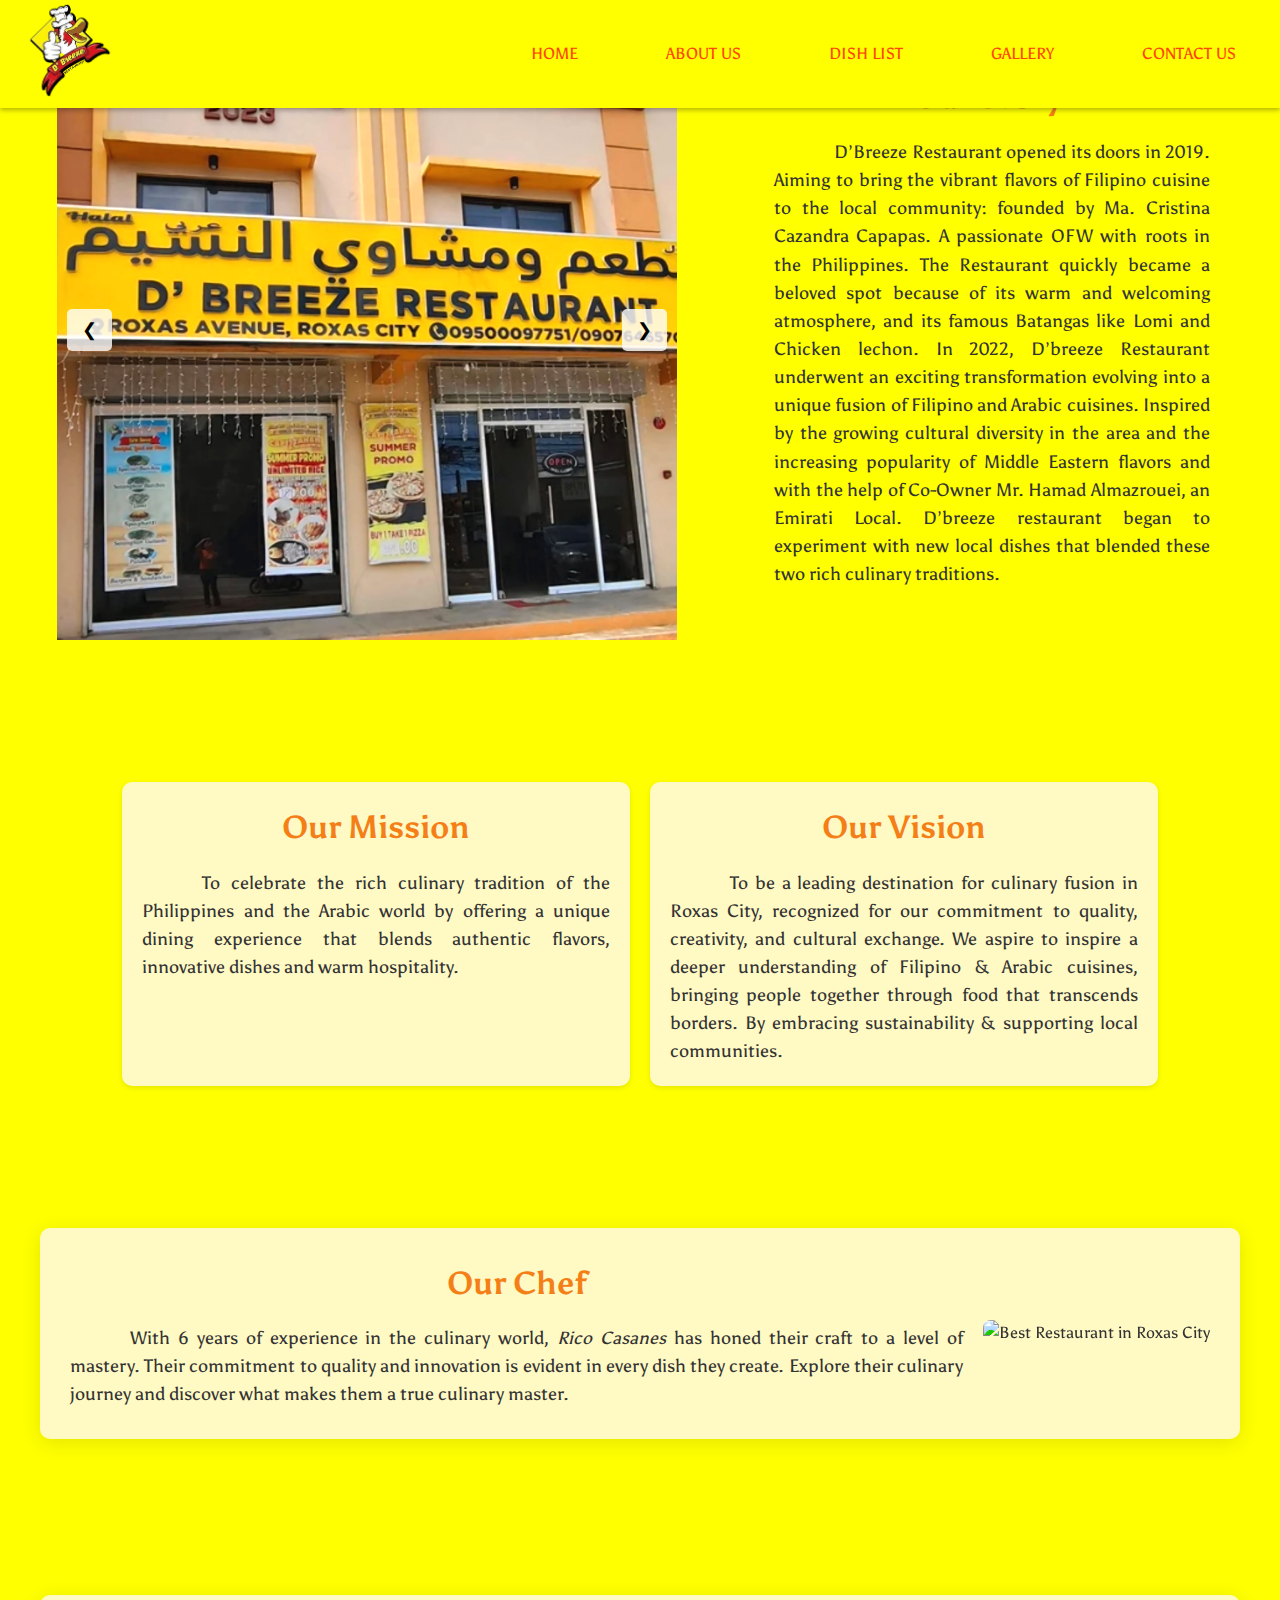
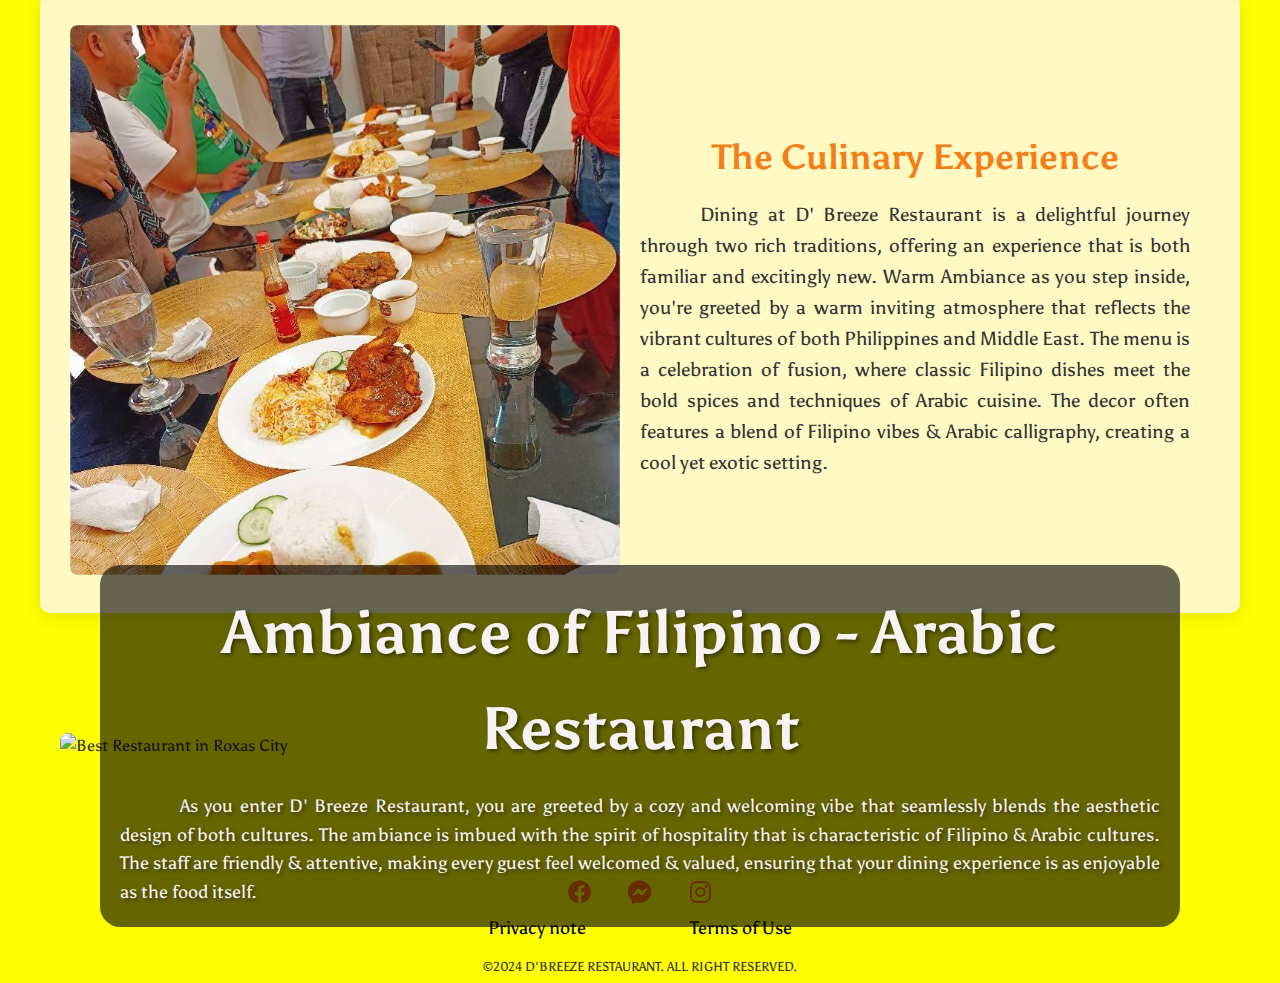
==== aboutus.html @ 6348eb55 "Add files via upload" ====
<!DOCTYPE html>
<html lang="en">

<head>
    <meta charset="UTF-8">
    <meta name="viewport" content="width=device-width, initial-scale=1.0">
    <meta name="keywords" content="Restaurant near me, Fine Dining in Capiz, Best Restaurant at Roxas City, Filipino-Arabic Restaurant, Capiz Best Restaurant">
    <meta name="description" content="Learn what makes D'Breeze Restaurant the best restaurant in Roxas City. From our exceptional dishes to our warm hospitality, discover our passion for creating unforgettable dining experiences.">
    <meta property="og:description" content="Learn what makes D'Breeze Restaurant the best restaurant in Roxas City. From our exceptional dishes to our warm hospitality, discover our passion for creating unforgettable dining experiences.">
    <meta property="og:title" content="About Us - D'Breeze Restaurant | Best Restaurant in Roxas City">
    <meta property="og:type" content="website" />
    <meta name="author" content="WebDev Team 4">
    <meta http-equiv="X-UA-Compatible" content="IE=edge">
    <title>About Us - D'Breeze Restaurant | Best Restaurant in Roxas City</title>
    <link rel="canonical" href="https://dbreeze.shop"/>
    <link rel="stylesheet" href="aboutus.css">
    <link rel="stylesheet" href="https://cdnjs.cloudflare.com/ajax/libs/font-awesome/6.0.0-beta3/css/all.min.css">
    <link href="https://fonts.googleapis.com/css2?family=Asul:wght@400;700&family=Poppins:wght@300;400;600&display=swap"
        rel="stylesheet">
    <link rel="icon" type="image/x-icon" href="images/dbreezelogo.jpg.png">
    <link rel="preconnect" href="https://fonts.googleapis.com">
    <link rel="stylesheet" href="https://cdnjs.cloudflare.com/ajax/libs/font-awesome/6.6.0/css/all.min.css"
        integrity="sha512-Kc323vGBEqzTmouAECnVceyQqyqdsSiqLQISBL29aUW4U/M7pSPA/gEUZQqv1cwx4OnYxTxve5UMg5GT6L4JJg=="
        crossorigin="anonymous" referrerpolicy="no-referrer" />

    <script type="module" src="https://unpkg.com/ionicons@7.1.0/dist/ionicons/ionicons.esm.js"></script>
    <script type="application/ld+json">
        {
            "@context": "https://schema.org",
            "@type": "Restaurant",
            "name": "D' Breeze Restaurant",
            "address": {
                "@type": "PostalAddress",
                "streetAddress": "Roxas Avenue, Roxas City, Capiz",
                "addressLocality": "Roxas City",
                "postalCode": "5800",
                "addressCountry": "PH"
            },
            "servesCuisine": ["Filipino", "Arabic"],
            "url": "https://dbreeze.shop",
            "openingHours": "Mo-Su 09:30-21:00"
        }
        </script>    
</head>

<body>
    <header>
        <nav>
            <ul class="nav-bar">
                <li class="logo"><a href="index.html"><img src="images/dbreezelogo.jpg.png" alt="Best Restaurant in Roxas City"></a></li>
                <input type="checkbox" id="check">
                <span class="menu">
                    <li><a href="index.html">HOME</a></li>
                    <li>
                        <a href="aboutus.html">ABOUT US</a>
                        <ul class="dropdown">
                            <li><a href="#ourstory">Our Story</a></li>
                            <li><a href="#values">Our Values</a></li>
                            <li><a href="#chef">Our Chef</a></li>
                            <li><a href="#culinary">Culinary Experience</a></li>
                            <li><a href="#ambiance">Our Ambiance</a></li>
                        </ul>
                    </li>
                    <li><a href="dishlist.html">DISH LIST</a></li>
                    <li>
                        <a href="gallery.html">GALLERY</a>
                        <ul class="dropdown">
                            <li><a href="gallery.html#bestseller">Best Seller</a></li>
                            <li><a href="gallery.html#Culinary Creations">Culinary Creations</a></li>
                            <li><a href="gallery.html#ambiance">Ambiance & Interiors</a></li>
                            <li><a href="gallery.html#Customer">Customer Features</a></li>
                            <li><a href="gallery.html#video">Watch and Enjoy!</a></li>
                        </ul>
                    </li>
                    <li><a href="contact.html">CONTACT US</a></li>
                    <label for="check" class="close-menu"><i class="fa-solid fa-xmark"></i></label>

                    <div class="xContainer">
                        <div class="socialIcons">
                            <a href="https://www.facebook.com/profile.php?id=100063930428062"><i
                                    class="fa-brands fa-facebook"></i>
                                <a href="https://www.messenger.com/t/100242331399704"><i
                                        class="fa-brands fa-twitter"></i></a>
                                <a
                                    href="https://www.instagram.com/explore/locations/100242331399704/dbreeze-restaurant-roxas-avenue/"><i
                                        class="fa-brands fa-instagram"></i></a>
                        </div>
                    </div>
                </span>

                <label for="check" class="open-menu"><i class="fa-solid fa-bars"></i></label>
            </ul>
        </nav>
    </header>


    <hr id="welcome">
    <!-- Our Story Section -->
    <hr id="ourstory">
    <section class="our-story-section">
        <div class="slider">
            <div class="slide">
                <img src="images/ourstory1.jpg" alt="Best Restaurant in Roxas City">
            </div>
            <div class="slide">
                <img src="images/ourstory2.jpg" alt="Best Restaurant in Roxas City">
            </div>
            <div class="slide">
                <img src="images/ourstory3.jpg" alt="Best Restaurant in Roxas City">
            </div>
            <div class="slide">
                <img src="images/ourstory4.png" alt="Best Restaurant in Roxas City">
            </div>
            <div class="navigation">
                <button class="prev" onclick="moveSlide(-1)">&#10094;</button>
                <button class="next" onclick="moveSlide(1)">&#10095;</button>
            </div>
        </div>
        <div class="our-story-text">
            <h2>Our Story</h2>
            <p>D’Breeze Restaurant opened its doors in 2019. Aiming to bring the vibrant flavors of Filipino cuisine to
                the local community: founded by Ma. Cristina Cazandra Capapas. A passionate OFW with roots in the
                Philippines. The Restaurant quickly became a beloved spot because of its warm and welcoming atmosphere,
                and its famous Batangas like Lomi and Chicken lechon.
                In 2022, D’breeze Restaurant underwent an exciting transformation evolving into a unique fusion of
                Filipino and Arabic cuisines. Inspired by the growing cultural diversity in the area and the increasing
                popularity of Middle Eastern flavors and with the help of Co-Owner Mr. Hamad Almazrouei, an Emirati
                Local. D’breeze restaurant began to experiment with new local dishes that blended these two rich
                culinary traditions.</p>
        </div>
    </section>

    <hr id="values">
    <section class="mission-vision">
        <div class="column mission">
            <h2>Our Mission</h2>
            <p>To celebrate the rich culinary tradition of the Philippines and the Arabic world by offering a unique
                dining experience that blends authentic flavors, innovative dishes and warm hospitality.</p>
        </div>
        <div class="column vision">
            <h2>Our Vision</h2>
            <p>To be a leading destination for culinary fusion in Roxas City, recognized for our commitment to quality,
                creativity, and cultural exchange. We aspire to inspire a deeper understanding of Filipino & Arabic
                cuisines, bringing people together through food that transcends borders. By embracing sustainability &
                supporting local communities.</p>
        </div>
        <hr id="chef">
    </section>

    <!-- Our Chef Section -->
    
    <section class="chef-section">
        <div class="chef-info">
            <h2>Our Chef</h2>
            <p>With 6 years of experience in the culinary world, <i>Rico Casanes</i> has honed their craft to a level of
                mastery. Their commitment to quality and innovation is evident in every dish they create. Explore their
                culinary journey and discover what makes them a true culinary master.</p>
        </div>
        <div class="chef-image">
            <img src="images/chef.jpeg" alt="Best Restaurant in Roxas City">
        </div>
       
    </section>
        
    <hr id="culinary">
    <br><br><br>
    <!-- Culinary Experience Section -->
   
    <section class="centered-image-section culinary-experience">
        <div class="centered-image">
            <img src="images/culinaryex.jpg" alt="Best Restaurant in Roxas City">
        </div>
        <div class="centered-text">
            <h2>The Culinary Experience</h2>
            <p>Dining at D' Breeze Restaurant is a delightful journey through two rich traditions, offering an experience that is
                both familiar and excitingly new. Warm Ambiance as you step inside, you're greeted by a warm inviting
                atmosphere that reflects the vibrant cultures of both Philippines and Middle East. The menu is a
                celebration of fusion, where classic Filipino dishes meet the bold spices and techniques of Arabic
                cuisine. The decor often features a blend of Filipino vibes & Arabic calligraphy, creating a cool yet
                exotic setting.</p>
        </div>
    </section>

    <!-- Ambiance Section -->
    <hr id="ambiance">
    <section class="blurred-image-section ambiance">
        <div class="blurred-image">
            <img src="images/ambiance.png" alt="Best Restaurant in Roxas City">
            <div class="blurred-text1">
                <h2>Ambiance of Filipino - Arabic Restaurant</h2>
                <p>As you enter D' Breeze Restaurant, you are greeted by a cozy and welcoming vibe that seamlessly
                    blends the aesthetic design of both cultures. The ambiance is imbued with the spirit of hospitality
                    that is characteristic of Filipino & Arabic cultures. The staff are friendly & attentive, making
                    every guest feel welcomed & valued, ensuring that your dining experience is as enjoyable as the food
                    itself.</p>
            </div>
        </div>
    </section>

    <!-- Footer Section -->
    <section class="footer">
        <div class="social-lines-section">
            <div class="social-lines">
                <div class="line"></div>
                <div class="social-icons">
                    <a href="https://www.facebook.com/profile.php?id=100063930428062"><i
                            class="fab fa-facebook"></i></a>
                    <a href="https://www.messenger.com/t/100242331399704"><i class="fab fa-facebook-messenger"></i></a>
                    <a
                        href="https://www.instagram.com/explore/locations/100242331399704/dbreeze-restaurant-roxas-avenue/"><i
                            class="fab fa-instagram"></i></a>
                </div>
                <div class="line"></div>
            </div>
        </div>
        <ul class="list">
            <li>
                <a href="privacy.html" class="active">Privacy note</a>
            </li>
            <li>
                <a href="privacy.html" class="active">Terms of Use</a>
            </li>
        </ul>


        <p class="copyright">
            ©2024 D'BREEZE RESTAURANT. ALL RIGHT RESERVED.
        </p>

    </section>

    <script src="about.js"></script>
</body>

</html>
---- aboutus.css ----
* {
    padding: 0;
    margin: 0;
    text-decoration: none;
    list-style: none;
    box-sizing: border-box;
    font-family: Asul;
    color: oklch(from color l c h);
}

body {
    font-family: 'Asul', sans-serif;
    background-color: yellow;
    color: #333;
    line-height: 1.6;
    margin: 0;
    padding: 0;
}


header {
    position: fixed;
    top: 0;
    left: 0;
    width: 100%;
    background-color: yellow;
    z-index: 1000;
    box-shadow: 0 2px 5px rgba(0, 0, 0, 0.3);
}

.xContainer {
    justify-content: center;
    display: none;
}



.nav-bar {
    width: 100%;
    display: flex;
    justify-content: space-between;
    align-items: center;
    list-style: none;
    position: relative;
    padding: 0px 20px;
    background-color: yellow;

}

.logo img {
    width: 100px;
    height: 100px;
}

.menu {
    display: flex;
    gap: 40px;
}

.menu li {
    padding-left: 0px;
}

.menu li a {
    display: inline-block;
    text-decoration: none;
    /* Ensure no underline on all links */
    color: orangered;
    text-align: center;
    transition: 0.15s ease-in-out;
    position: relative;
    text-transform: uppercase;
    padding: 10px 24px;
}

.menu li a::after {
    content: "";
    position: absolute;
    bottom: 0;
    left: 0;
    width: 0;
    height: 1px;
    background-color: orangered;
    transition: 0.15s ease-in-out;
}

.menu li a:hover:after {
    width: 100%;
}

.open-menu,
.close-menu {
    position: absolute;
    color: orange;
    cursor: pointer;
    font-size: 1.5rem;
    display: none;

}

.open-menu {
    top: 50%;
    right: 20px;
    transform: translateY(-50%);
}

.close-menu {
    top: 20px;
    right: 20px;
}

#check {
    display: none;
}

@media(max-width: 610px) {
    .menu {
        flex-direction: column;
        align-items: center;
        justify-content: center;
        width: 80%;
        height: 100vh;
        position: fixed;
        top: 0;
        right: -100%;
        z-index: 100;
        background-color: yellow;
        transition: all 0.2s ease-in-out;
        gap: 0px;
    }

    .menu li {
        margin-top: 40px;
    }

    .menu li a {
        padding: 10px;
    }

    .open-menu,
    .close-menu {
        display: block;
    }

    #check:checked~.menu {
        right: 0;
    }

}


.socialIcons {
    display: none;
}


.socialIcons a {
    text-decoration: none;
    padding: 15px;
    margin: 10px;
    border-radius: 50%;
    background-color: yellow;
    color: orangered;
}


@media(max-width: 610px) {
    .socialIcons {
        display: flex;
        color: orangered;
    }
}

@media(max-width: 1100px) {
    .socialIcons {
        display: flex;
        color: orangered;
    }
}

.menu .active {
    text-decoration: none;
    color: #fff;
    padding: 10px 24px;
    background: orangered;
    cursor: pointer;
    border-radius: 10px;

}

/* dropdown */
.dropdown {
    display: none;
    /* Hide the dropdown by default */
    position: absolute;
    background-color: yellow;
    box-shadow: 0px 8px 16px 0px rgba(0, 0, 0, 0.2);
    z-index: 1;
    border-radius: 20px;
    margin-left: -50px;

}
@media (max-width: 768px) {
    .dropdown {
        display: none;
        background-color: none;
        box-shadow: none;
    }
    .dropdown li a{
        display: none;
    }
}

.dropdown li {
    text-align: center;
    padding: 5px;
    border-bottom: 1px solid #ddd;
    /* Add a subtle border */
}

.dropdown li:last-child {
    border-bottom: none;
    /* Remove border from the last item */
}

.dropdown li a {
    color: orangered;
    text-decoration: none;
    /* Remove default link underline */
}

/* Show the dropdown on hover */
li:hover .dropdown {
    display: block;
}


hr {
    border: none;
}







/* Our Story Section */
.our-story-section {
    display: flex;
    align-items: center;
    justify-content: space-between;
}

.our-story-section img {
    display: grid;
    grid-template-columns: repeat(2, 1fr);
    gap: 10px;
    flex: 1;
    height: 500px;
    filter: saturate(1);
    filter: brightness(110%);
}

.our-story-text {
    flex: 1;
}





.our-story-text h2 {
    font-size: 2em;
    text-align: center;
    margin-bottom: 15px;
    color: #f57f17;
    margin-right: -50px;
}

.our-story-text p {
    font-size: 1.1em;
    text-align: justify;
    text-indent: 60px;
    margin-left: 60px;
}

/* Media Query for Smaller Screens */
@media (max-width: 768px),(max-width: 668px),(max-width: 968px),(max-width: 1278px) {
    .our-story-section {
        flex-direction: column;
        padding: 20px;
        margin-top: 100px;
    }

    .our-story-images {
        grid-template-columns: 1fr;
        margin-bottom: 20px;
    }

    .our-story-images img {
        width: 90%;
        margin: auto;
    }

    .our-story-text, .our-story-text p {
       font-size: 16px;
        padding-left: 0;
        text-align: justify;
    }
}


.mission-vision {
    display: grid;
    grid-template-columns: 1fr 1fr;
    gap: 20px;
    padding: 20px;
    margin: 8%;
}

.column {
    background-color: #fff9c4;
    padding: 20px;
    border-radius: 10px;
    box-shadow: 0 2px 5px rgba(0, 0, 0, 0.1);
}

.column h2 {
    font-size: 2em;
    text-align: center;
    margin-bottom: 15px;
    color: #f57f17;
}

.column p {
    font-size: 1.1em;
    text-align: justify;
    text-indent: 60px;
}

@media (max-width: 768px) {
    .mission-vision {
        grid-template-columns: 1fr;
    }
}

/* Our Chef Section */
.chef-section {
    display: flex;
    align-items: center;
    justify-content: space-between;
    max-width: 1200px;
    margin: 40px auto;
    padding: 30px;
    background-color: #fff9c4;
    border-radius: 10px;
    box-shadow: 0 4px 20px rgba(0, 0, 0, 0.1);
}

.chef-info {
    flex: 1;
    margin-right: 20px;
}

.chef-info h2 {
    font-size: 2em;
    text-align: center;
    margin-bottom: 15px;
    color: #f57f17;
}

.chef-info p {
    font-size: 1.1em;
    text-align: justify;
    text-indent: 60px;
}

.chef-image {
    flex: 0 0 auto;
}

.chef-image img {
    width: 500px;
    height: auto;
    border-radius: 8px;
    transition: transform 0.3s ease;
    filter: saturate(2);
}

.chef-image img:hover {
    transform: scale(1.05);
    /* Hover zoom effect */
}


/* Media Query for Smaller Screens */
@media (max-width: 768px) {
    .chef-section {
        flex-direction: column;
        /* Stack elements vertically */
        padding: 20px;
        /* Adjust padding */
    }

    .chef-info {
        margin-right: 0;
        /* Remove right margin */
        text-align: center;
        /* Center text for smaller screens */
    }

    .chef-image {
        margin-top: 20px;
        /* Add space above the image */
        flex: 1;
        /* Allow image to grow */
    }

    .chef-image img {
        width: 100%;
        /* Make image full width */
        height: auto;
        /* Maintain aspect ratio */
    }
}





/* Centered Image Section */
.centered-image-section {
    display: flex;
    align-items: center;
    justify-content: space-between;
    max-width: 1200px;
    margin: 40px auto;
    padding: 30px;
    background-color: #fff9c4;
    border-radius: 10px;
    box-shadow: 0 4px 20px rgba(0, 0, 0, 0.1);
}

.centered-image {
    flex: 1;
}

.centered-image img {
    width: 100%;
    height: auto;
    border-radius: 8px;
    transition: transform 0.3s ease;
    filter: saturate(1);
}

.centered-image img:hover {
    transform: scale(1.05);
}

.centered-text {
    flex: 1;
    text-align: center;
    padding: 0 20px;
    font-size: 1.1em;

}

.centered-text p {
    font-size: 1.1em;
    text-align: justify;
    text-indent: 60px;

}

.centered-text h2 {
    font-size: 2em;
    text-align: center;
    margin-bottom: 15px;
    color: #f57f17;

}

/* Media Query for Centered Image Section on Smaller Screens */
@media (max-width: 768px) {
    .centered-image-section {
        flex-direction: column;
        padding: 20px;
        text-align: center;
    }

    .centered-image {
        margin-bottom: 20px;
        /* Space below the image */
    }

    .centered-image img {
        width: 100%;
        /* Make image full width */
        height: auto;
        /* Maintain aspect ratio */
    }

    .centered-text {
        padding: 0;
        /* Remove padding */
        font-size: 1em;
        /* Adjust font size for better readability */
    }
}







/* Blurred Image Section */
.blurred-image-section {
    position: relative;
    padding: 40px 20px;
    max-width: 1200px;
    margin: 40px auto;
}

.blurred-image img {
    width: 100%;
    height: auto;
    border-radius: 8px;
    display: block;
    /* Remove extra space below the image */
}

/* Text inside the image with black overlay */
.blurred-text1 {
    position: absolute;
    top: 50%;
    left: 50%;
    transform: translate(-50%, -50%);
    color: #f9f2f2;
    background-color: rgba(0, 0, 0, 0.6);
    /* Slightly lighter black overlay */
    border-radius: 20px;
    padding: 20px;
    font-size: 1.5em;
    text-align: center;
    text-shadow: 2px 2px 4px rgba(0, 0, 0, 0.5);
    z-index: 100;
    width: 90%;
    /* Make text width responsive */
}

.blurred-text1 h2 {
    font-size: 2.5em;
    /* Slightly larger heading */
    margin-bottom: 15px;
}

.blurred-text1 p {
    font-family: Asul, sans-serif;
    font-size: 18px;
    text-align: justify;
    text-indent: 60px;
}

/* Responsive Adjustments */
@media (max-width: 768px),(max-width: 900px) {
    .blurred-text1 {
        font-size: 1.2em;
        padding: 15px;
        width: 80%;
    }

    .blurred-text1 h2 {
        font-size: 2em;
    }

    .blurred-text1 p {
        font-size: 16px;
        text-align: justify;
        text-indent: 20px;
    }
}

@media (max-width: 600px) {
    .blurred-text1 {
        font-size: 1em;
        width: 90%;
    }

    .blurred-text1 h2 {
        font-size: 1.5em;
    }

    .blurred-text1 p {
        font-size: 10px;
        text-indent: 1;
    }
}

@media (max-width: 314px) {
    .blurred-text1 {
        font-size: 1em;
        width: 90%;
    }

    .blurred-text1 h2 {
        font-size: 1.5em;
    }

    .blurred-text1 p {
        font-size: 9px;
        text-indent: 1;
    }
}

.footer {
    padding: 5px 0;
    background-color: yellow;
}

.footer .social {
    text-align: center;
    padding-bottom: 10px;
}

.footer .social::before {
    content: "";
    display: inline-block;
    width: 590px;
    height: 2px;
    position: absolute;
    background: #000;
    left: 3%;
    top: 85%;
}

.footer .social::after {
    content: "";
    display: inline-block;
    width: 600px;
    height: 2px;
    position: absolute;
    background: #000;
    left: 58%;
    top: 85%;
}

@media(max-width: 1500px) {
    .footer .social::before {
        display: none;
        width: 650px;

    }

}

@media(max-width: 1500px) {
    .footer .social::after {
        display: none;
    }

}





.footer .social a {
    font-size: 24px;
    color: inherit;
    color: orangered;
    width: 40px;
    height: 40px;
    line-height: 38px;
    display: inline-block;
    text-align: center;
    border-radius: 50%;
    margin: 0 8px;
    opacity: 0.75;
}




.footer .social a:hover {
    opacity: 0.9;
}

.list li a {
    color: black;
    transition: 0.3s;
}

.list li a:hover {
    color: red;
    transform: scale(1.1);
}

.footer ul {
    margin-top: 0;
    padding: 0;
    list-style: none;
    font-size: 18px;
    line-height: 1.6;
    margin-bottom: 0;
    text-align: center;
}

.footer ul li {
    display: inline-block;
    padding: 0 50px;
}

.footer .copyright {
    margin-top: 15px;
    font-size: 13px;
    text-align: center;
}

/* Social Lines Section */
.social-lines-section {
    margin-top: 30px;
    /* Add space between image and lines */
    text-align: center;
}

.social-lines {
    display: flex;
    align-items: center;
    justify-content: center;
    gap: 20px;
}

.line {
    width: 600px;
    height: 2px;
    background-color: #000;
    /* Change the color to match your design */
}

@media(max-width: 1500px) {
    .line {
        display: none;
    }

}

.social-icons a {
    font-size: 24px;
    color: orangered;
    width: 40px;
    height: 40px;
    line-height: 38px;
    display: inline-block;
    text-align: center;
    border-radius: 50%;
    margin: 0 8px;
    opacity: 0.75;
}

.social-icons a:hover {
    opacity: 0.9;
}



.our-story-section {
    display: flex;
    flex-direction: column;
    /* Stack elements vertically on small screens */
    align-items: center;
    /* Center align items */
    padding: 20px;
    /* Add some padding */
}

.slider {
    position: relative;
    width: 100%;
    /* Set the slider width to 100% */
    max-width: 800px;
    /* Set a maximum width for larger screens */
    margin: auto;
    overflow: hidden;
}

.slide {
    display: none;
    /* Hide all slides by default */
}

.slide img {
    width: 100%;
    /* Make the images responsive */
    height: auto;
    /* Maintain aspect ratio */
    display: block;
    /* Center the image horizontally */
}

.navigation {
    position: absolute;
    top: 50%;
    width: 100%;
    display: flex;
    justify-content: space-between;
    transform: translateY(-50%);
}

button {
    background-color: rgba(255, 255, 255, 0.8);
    border: none;
    cursor: pointer;
    padding: 10px 15px;
    /* Add horizontal padding */
    font-size: 18px;
    border-radius: 5px;
    margin: 0 10px;
    /* Adjust margin for smaller screens */
}

button:hover {
    background-color: rgba(255, 255, 255, 1);
}

.our-story-text {
    max-width: 800px;
    /* Set a maximum width for the text */
    margin-top: 20px;
    /* Add some space between the slider and text */
    text-align: center;
    margin-right: 50px;

}

@media (min-width: 768px) {
    .our-story-section {
        flex-direction: row;
        /* Change to row on larger screens */
        justify-content: space-between;
        /* Space out slider and text */
    }

    .slider {
        max-width: 50%;
        /* Slider takes half the width on larger screens */
    }

    .our-story-text {
        max-width: 40%;
        /* Text takes less width on larger screens */
        margin-top: 0;
        /* Remove top margin */
    }
}
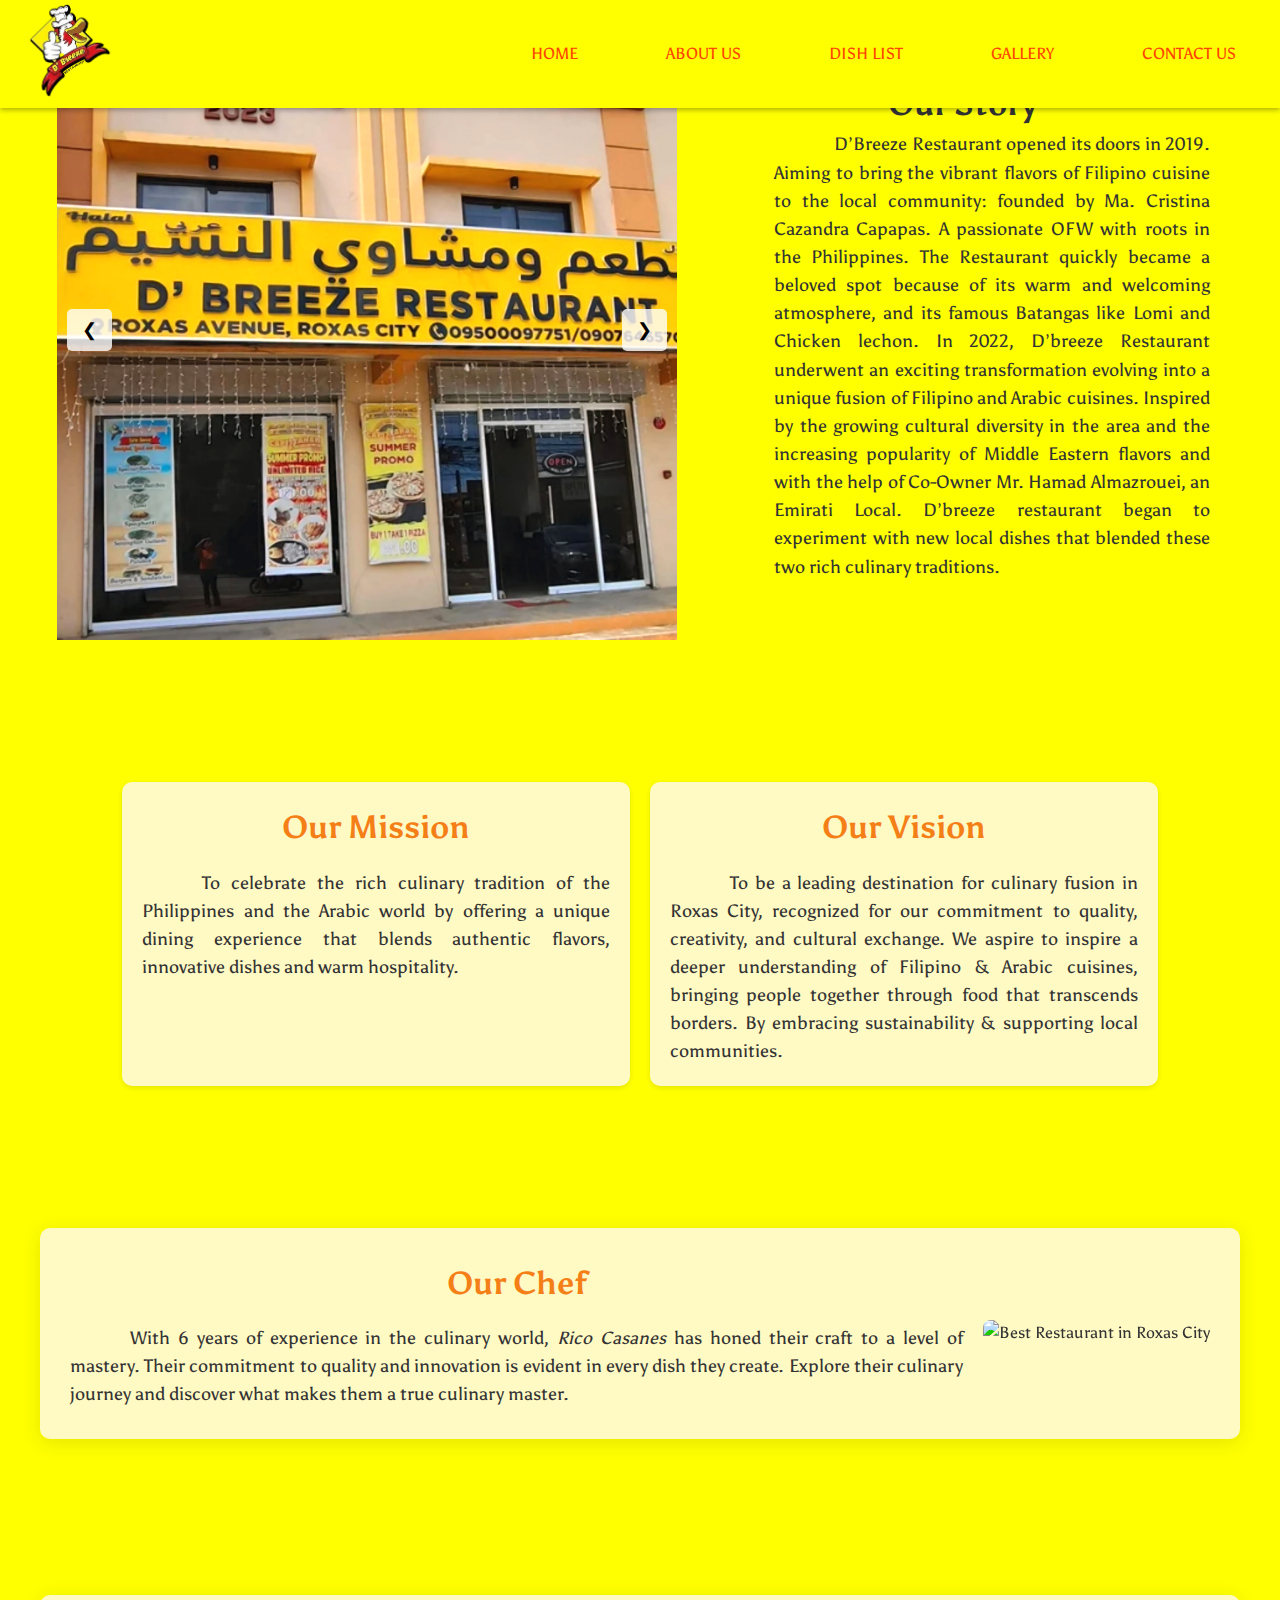
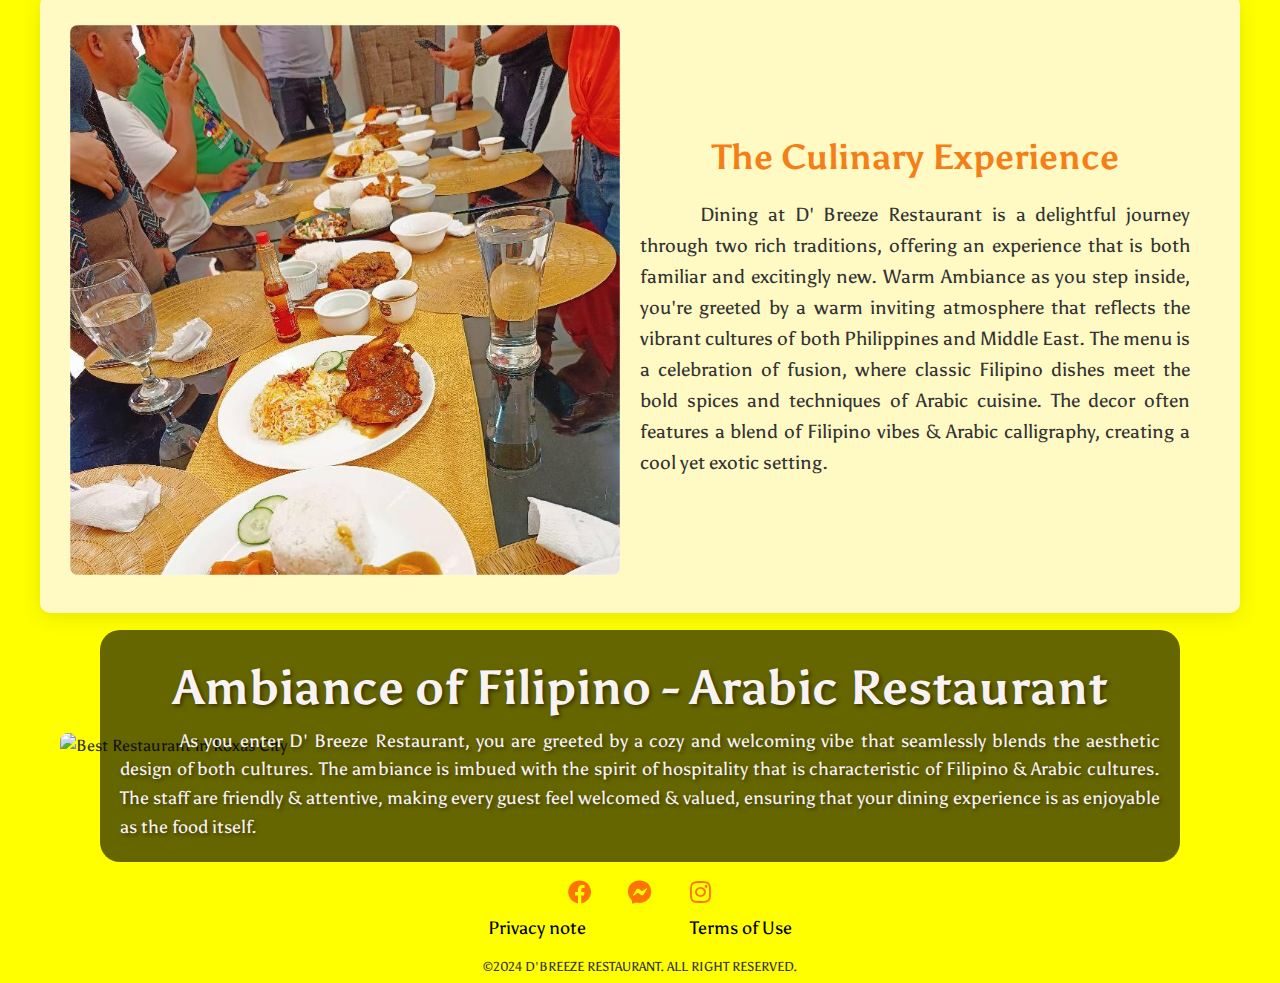
==== commit 17f59f6c: "Add files via upload" ====
--- a/aboutus.html
+++ b/aboutus.html
@@ -4,7 +4,7 @@
 <head>
     <meta charset="UTF-8">
     <meta name="viewport" content="width=device-width, initial-scale=1.0">
-    <meta name="keywords" content="Restaurant near me, Fine Dining in Capiz, Best Restaurant at Roxas City, Filipino-Arabic Restaurant, Capiz Best Restaurant">
+    <meta name="keywords" content="Restaurant near me, Restaurant at Roxas City, Best Restaurant at Roxas City, Filipino-Arabic Restaurant, Capiz Best Restaurant">
     <meta name="description" content="Learn what makes D'Breeze Restaurant the best restaurant in Roxas City. From our exceptional dishes to our warm hospitality, discover our passion for creating unforgettable dining experiences.">
     <meta property="og:description" content="Learn what makes D'Breeze Restaurant the best restaurant in Roxas City. From our exceptional dishes to our warm hospitality, discover our passion for creating unforgettable dining experiences.">
     <meta property="og:title" content="About Us - D'Breeze Restaurant | Best Restaurant in Roxas City">
@@ -12,7 +12,7 @@
     <meta name="author" content="WebDev Team 4">
     <meta http-equiv="X-UA-Compatible" content="IE=edge">
     <title>About Us - D'Breeze Restaurant | Best Restaurant in Roxas City</title>
-    <link rel="canonical" href="https://dbreeze.shop"/>
+    <link rel="canonical" href="https://dbreeze.shop/aboutus.html"/>
     <link rel="stylesheet" href="aboutus.css">
     <link rel="stylesheet" href="https://cdnjs.cloudflare.com/ajax/libs/font-awesome/6.0.0-beta3/css/all.min.css">
     <link href="https://fonts.googleapis.com/css2?family=Asul:wght@400;700&family=Poppins:wght@300;400;600&display=swap"
@@ -117,7 +117,7 @@
             </div>
         </div>
         <div class="our-story-text">
-            <h2>Our Story</h2>
+            <h1>Our Story</h1>
             <p>D’Breeze Restaurant opened its doors in 2019. Aiming to bring the vibrant flavors of Filipino cuisine to
                 the local community: founded by Ma. Cristina Cazandra Capapas. A passionate OFW with roots in the
                 Philippines. The Restaurant quickly became a beloved spot because of its warm and welcoming atmosphere,
@@ -187,7 +187,7 @@
         <div class="blurred-image">
             <img src="images/ambiance.png" alt="Best Restaurant in Roxas City">
             <div class="blurred-text1">
-                <h2>Ambiance of Filipino - Arabic Restaurant</h2>
+                <h1>Ambiance of Filipino - Arabic Restaurant</h1>
                 <p>As you enter D' Breeze Restaurant, you are greeted by a cozy and welcoming vibe that seamlessly
                     blends the aesthetic design of both cultures. The ambiance is imbued with the spirit of hospitality
                     that is characteristic of Filipino & Arabic cultures. The staff are friendly & attentive, making
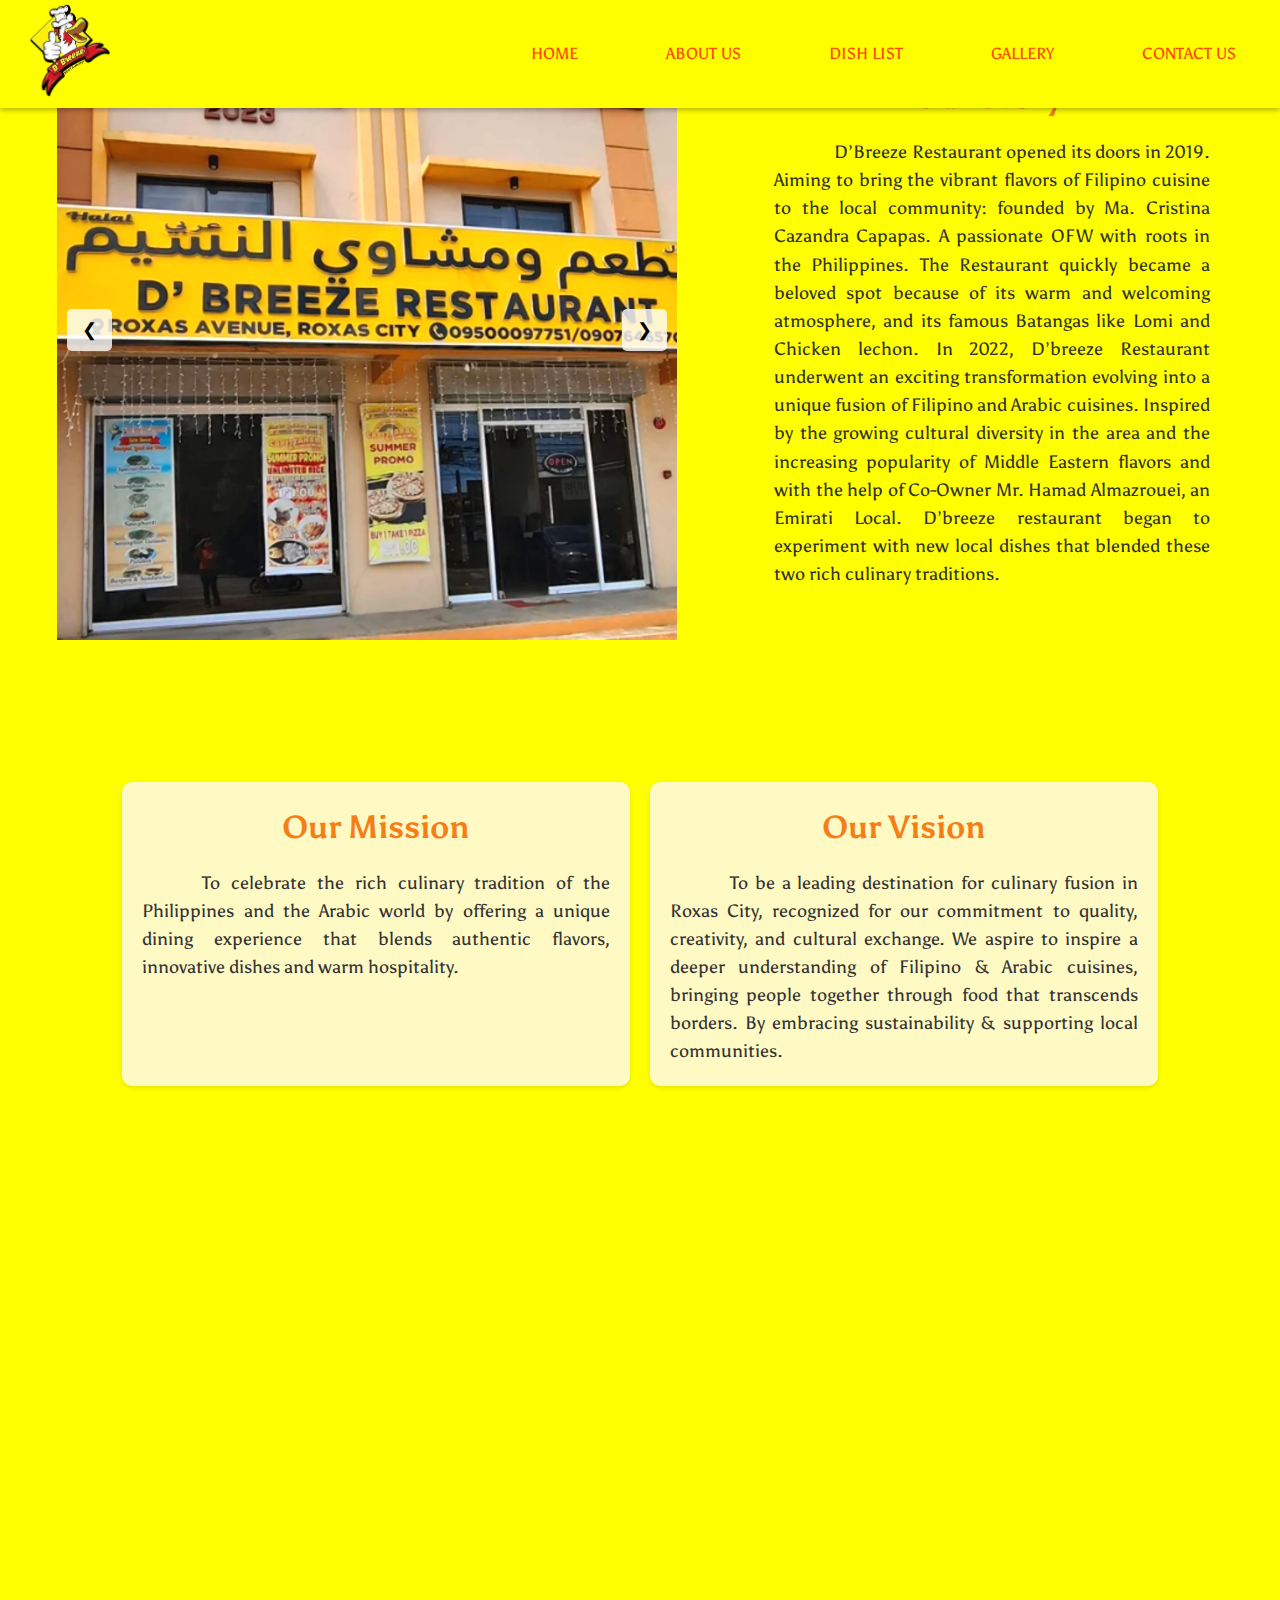
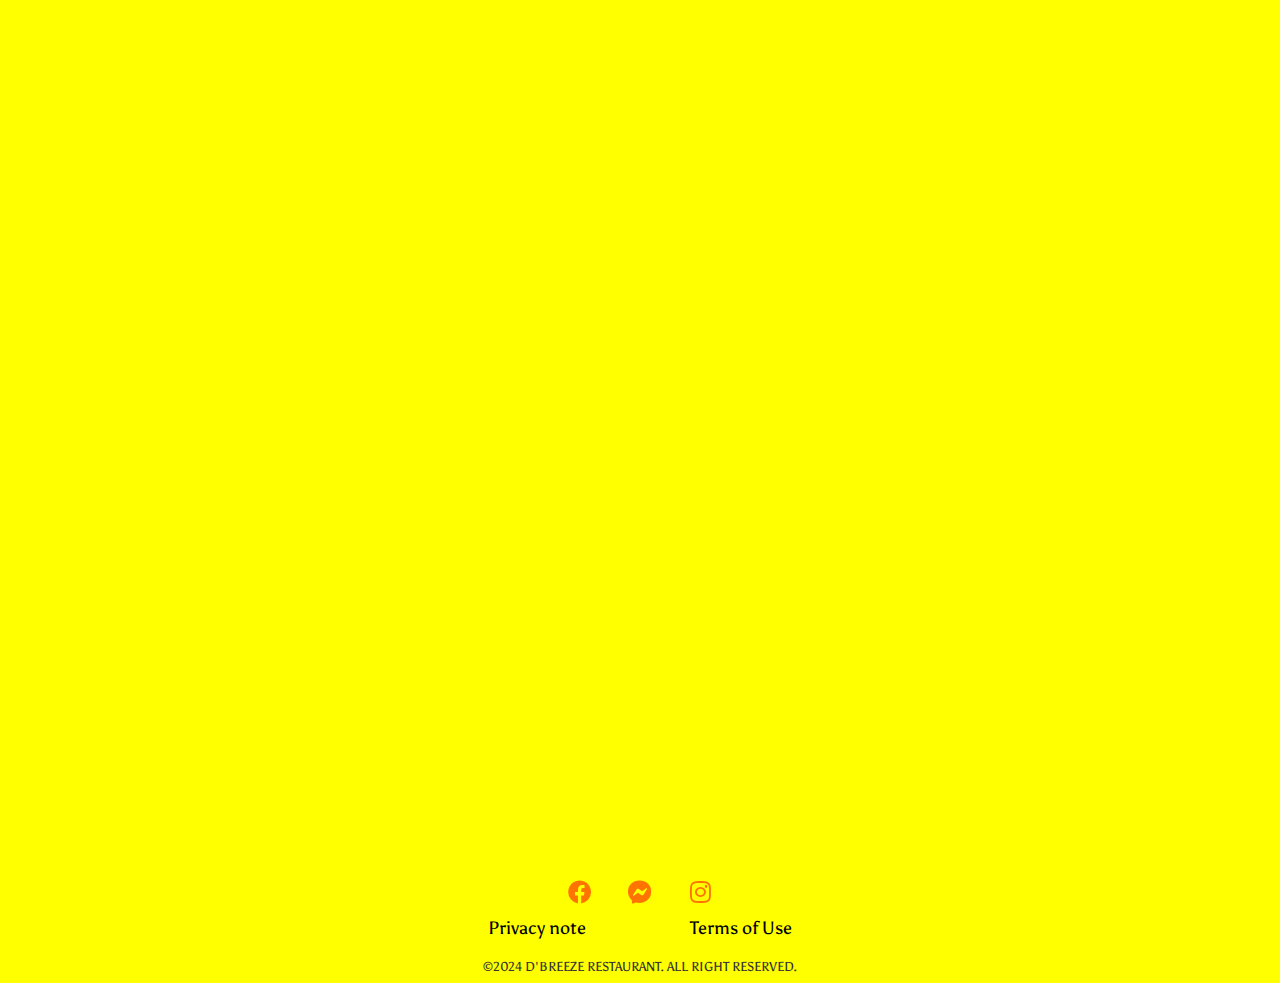
==== commit ba48f11b: "Add files via upload" ====
--- a/aboutus.html
+++ b/aboutus.html
@@ -97,7 +97,7 @@
     <hr id="welcome">
     <!-- Our Story Section -->
     <hr id="ourstory">
-    <section class="our-story-section">
+    <section class="our-story-section fade-in">
         <div class="slider">
             <div class="slide">
                 <img src="images/ourstory1.jpg" alt="Best Restaurant in Roxas City">
@@ -116,7 +116,7 @@
                 <button class="next" onclick="moveSlide(1)">&#10095;</button>
             </div>
         </div>
-        <div class="our-story-text">
+        <div class="our-story-text fade-in">
             <h1>Our Story</h1>
             <p>D’Breeze Restaurant opened its doors in 2019. Aiming to bring the vibrant flavors of Filipino cuisine to
                 the local community: founded by Ma. Cristina Cazandra Capapas. A passionate OFW with roots in the
@@ -131,7 +131,7 @@
     </section>
 
     <hr id="values">
-    <section class="mission-vision">
+    <section class="mission-vision fade-in">
         <div class="column mission">
             <h2>Our Mission</h2>
             <p>To celebrate the rich culinary tradition of the Philippines and the Arabic world by offering a unique
@@ -149,7 +149,7 @@
 
     <!-- Our Chef Section -->
     
-    <section class="chef-section">
+    <section class="chef-section fade-in">
         <div class="chef-info">
             <h2>Our Chef</h2>
             <p>With 6 years of experience in the culinary world, <i>Rico Casanes</i> has honed their craft to a level of
@@ -166,7 +166,7 @@
     <br><br><br>
     <!-- Culinary Experience Section -->
    
-    <section class="centered-image-section culinary-experience">
+    <section class="centered-image-section culinary-experience fade-in">
         <div class="centered-image">
             <img src="images/culinaryex.jpg" alt="Best Restaurant in Roxas City">
         </div>
@@ -183,7 +183,7 @@
 
     <!-- Ambiance Section -->
     <hr id="ambiance">
-    <section class="blurred-image-section ambiance">
+    <section class="blurred-image-section ambiance fade-in">
         <div class="blurred-image">
             <img src="images/ambiance.png" alt="Best Restaurant in Roxas City">
             <div class="blurred-text1">
--- a/aboutus.css
+++ b/aboutus.css
@@ -270,7 +270,7 @@
 
 
 
-.our-story-text h2 {
+.our-story-text h1 {
     font-size: 2em;
     text-align: center;
     margin-bottom: 15px;
@@ -853,4 +853,19 @@
         margin-top: 0;
         /* Remove top margin */
     }
-}+}
+
+
+
+/* Initial state for the fade-in effect */
+.fade-in {
+    opacity: 0;
+    transform: translateY(20px); /* Optional: Slightly move the element down */
+    transition: opacity 1s ease-out, transform 1s ease-out;
+}
+
+/* When the element is visible in the viewport */
+.fade-in.visible {
+    opacity: 1;
+    transform: translateY(0);
+}
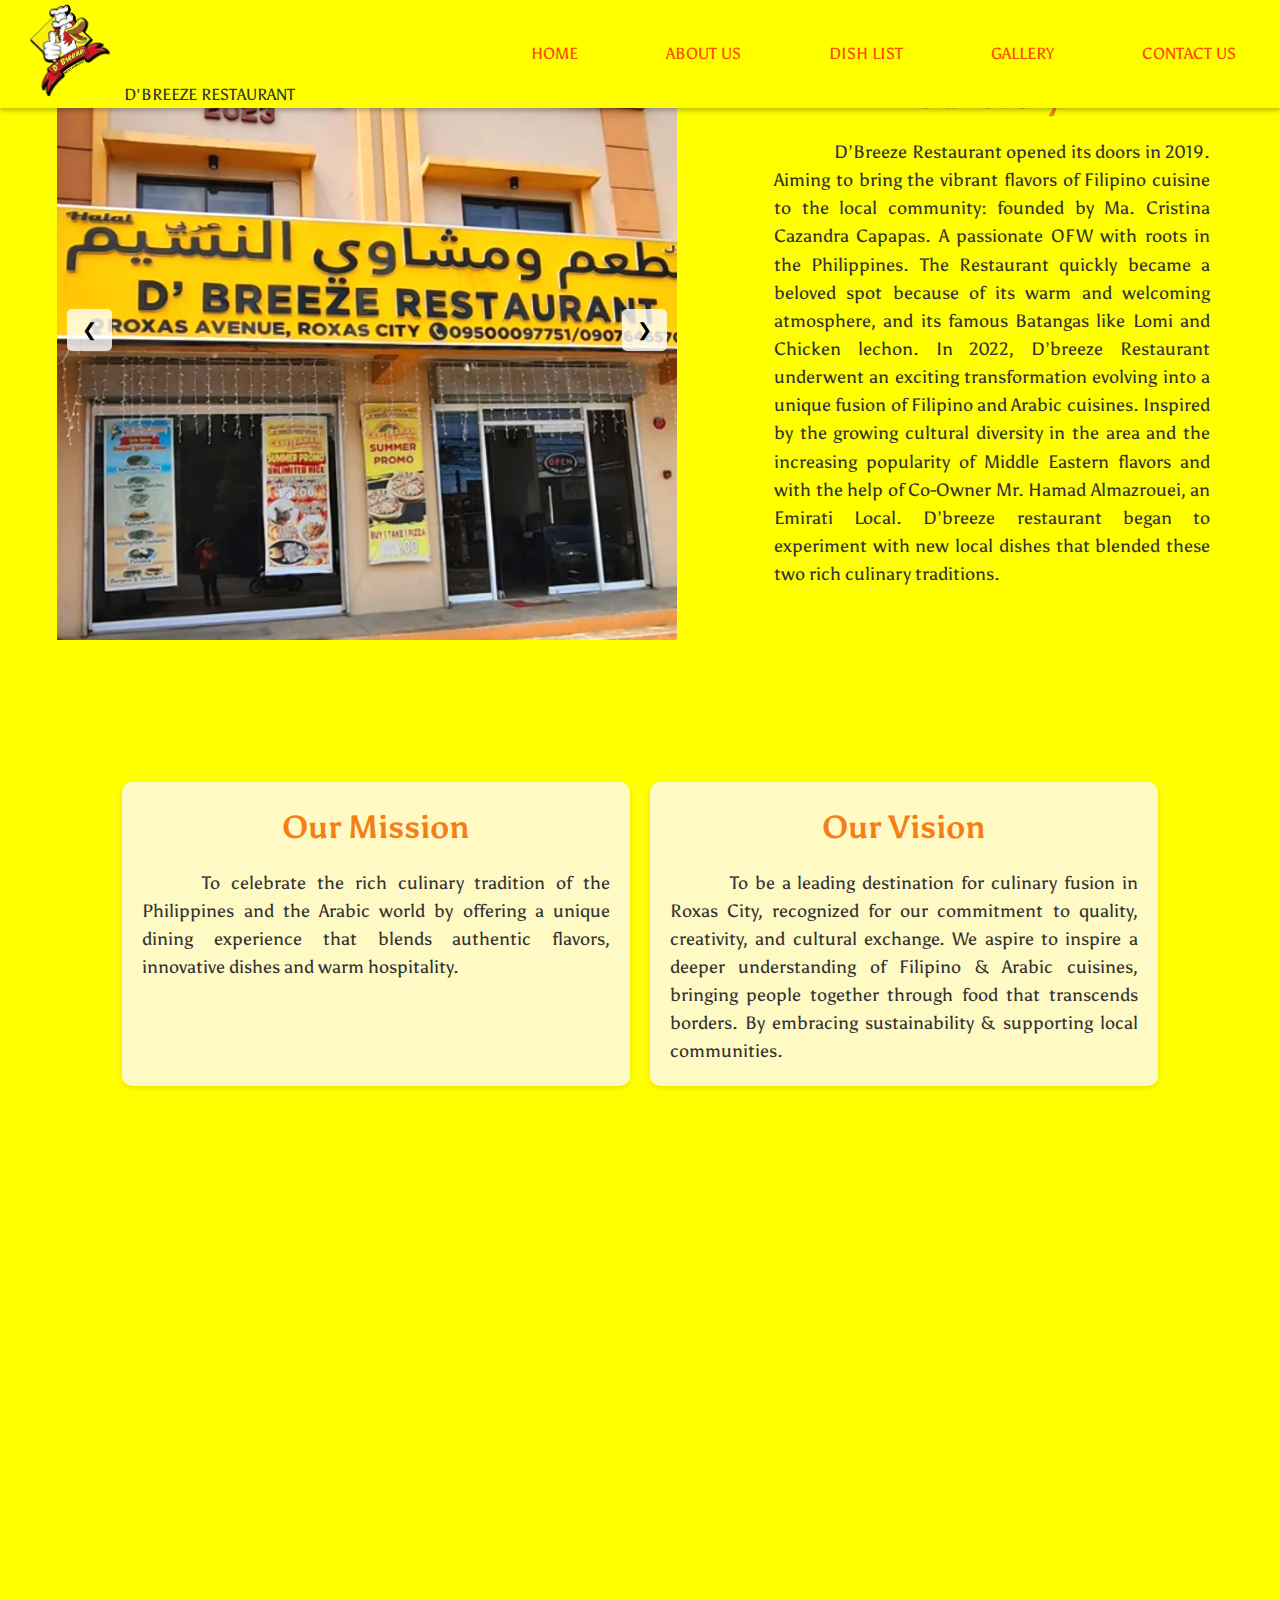
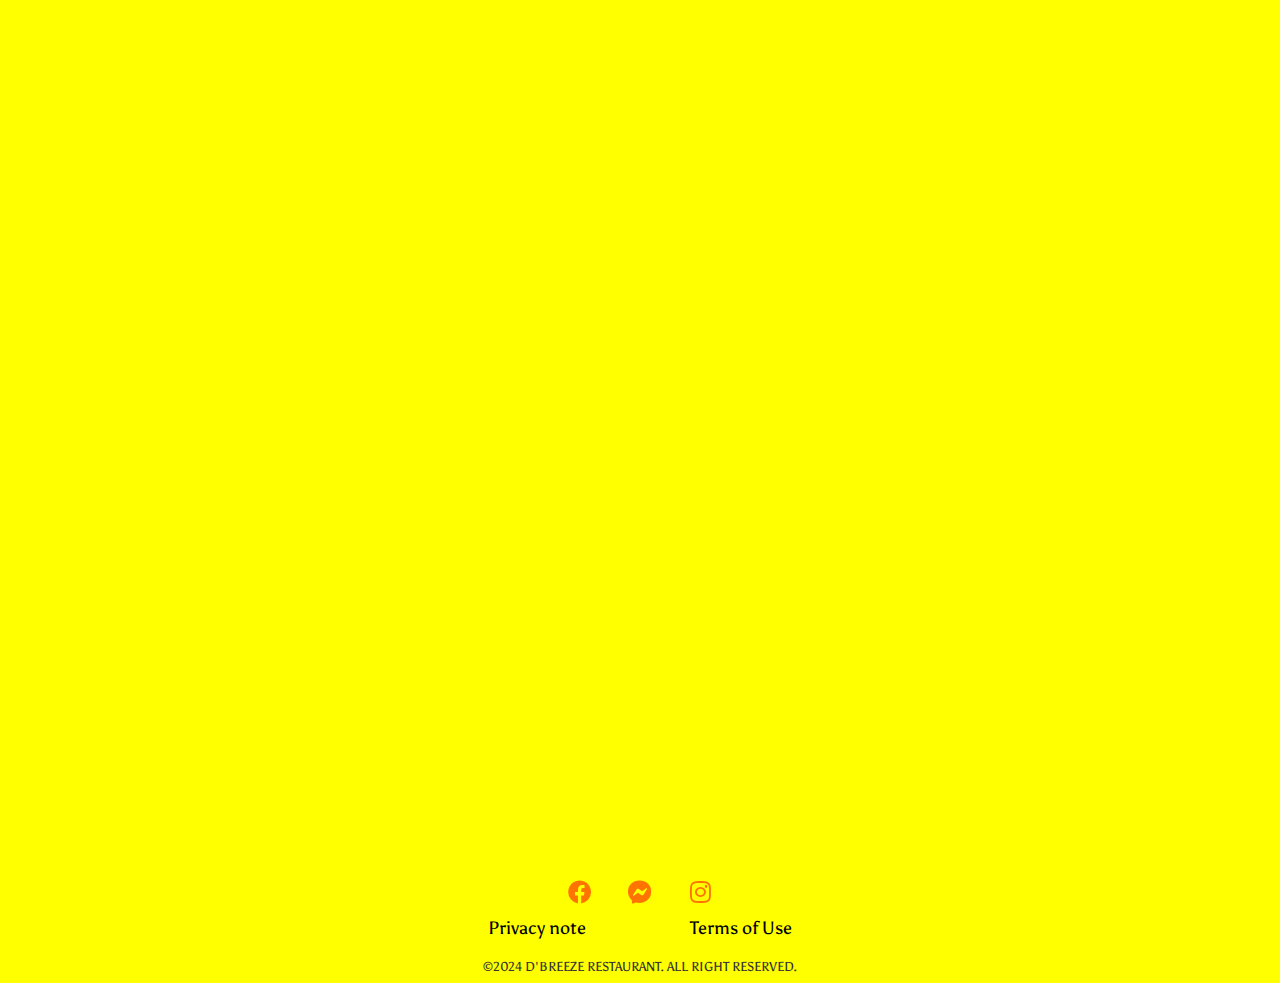
==== commit a4e1f8ee: "Add files via upload" ====
--- a/aboutus.html
+++ b/aboutus.html
@@ -47,7 +47,10 @@
     <header>
         <nav>
             <ul class="nav-bar">
-                <li class="logo"><a href="index.html"><img src="images/dbreezelogo.jpg.png" alt="Best Restaurant in Roxas City"></a></li>
+                <li class="logo">
+                    <a href="index.html"><img src="images/dbreezelogo.jpg.png" alt="Filipino-Arabic Restaurant"></a>
+                    <span class="restaurant-name">D'BREEZE RESTAURANT</span>
+                </li>
                 <input type="checkbox" id="check">
                 <span class="menu">
                     <li><a href="index.html">HOME</a></li>
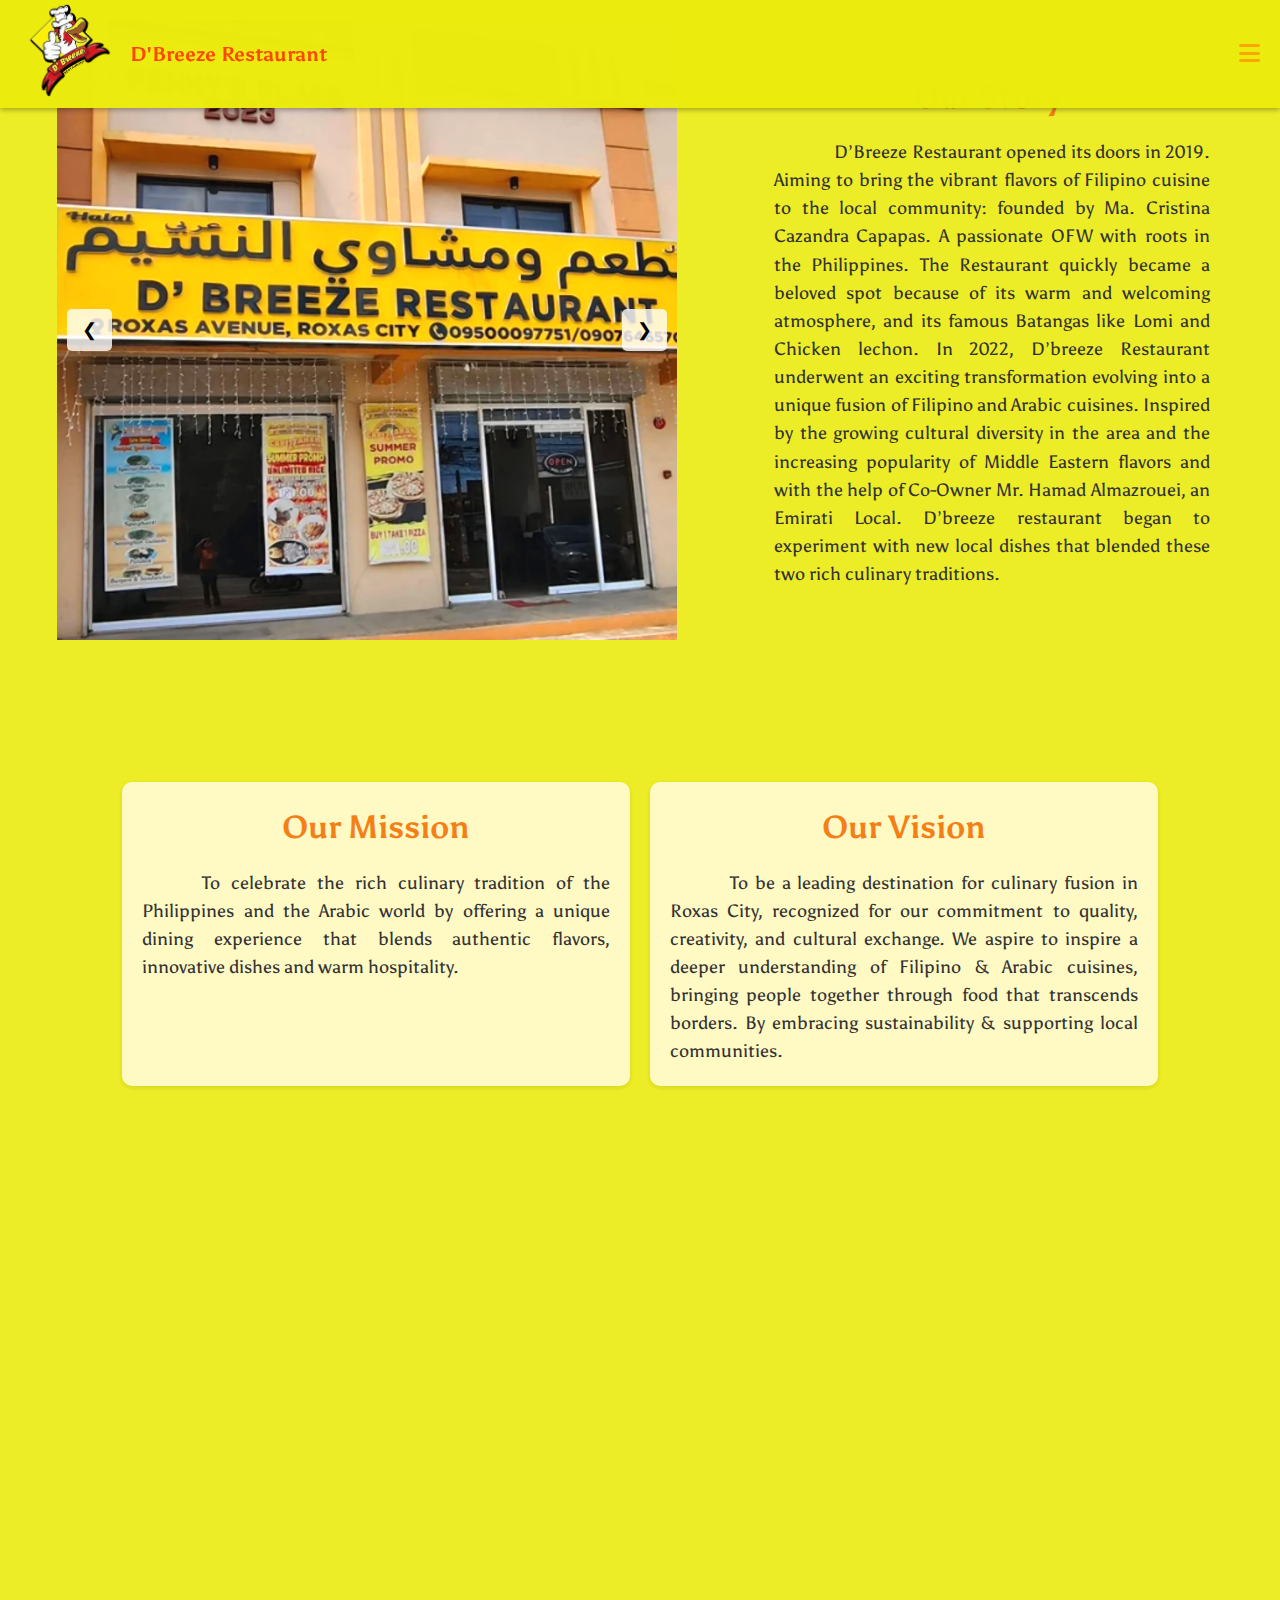
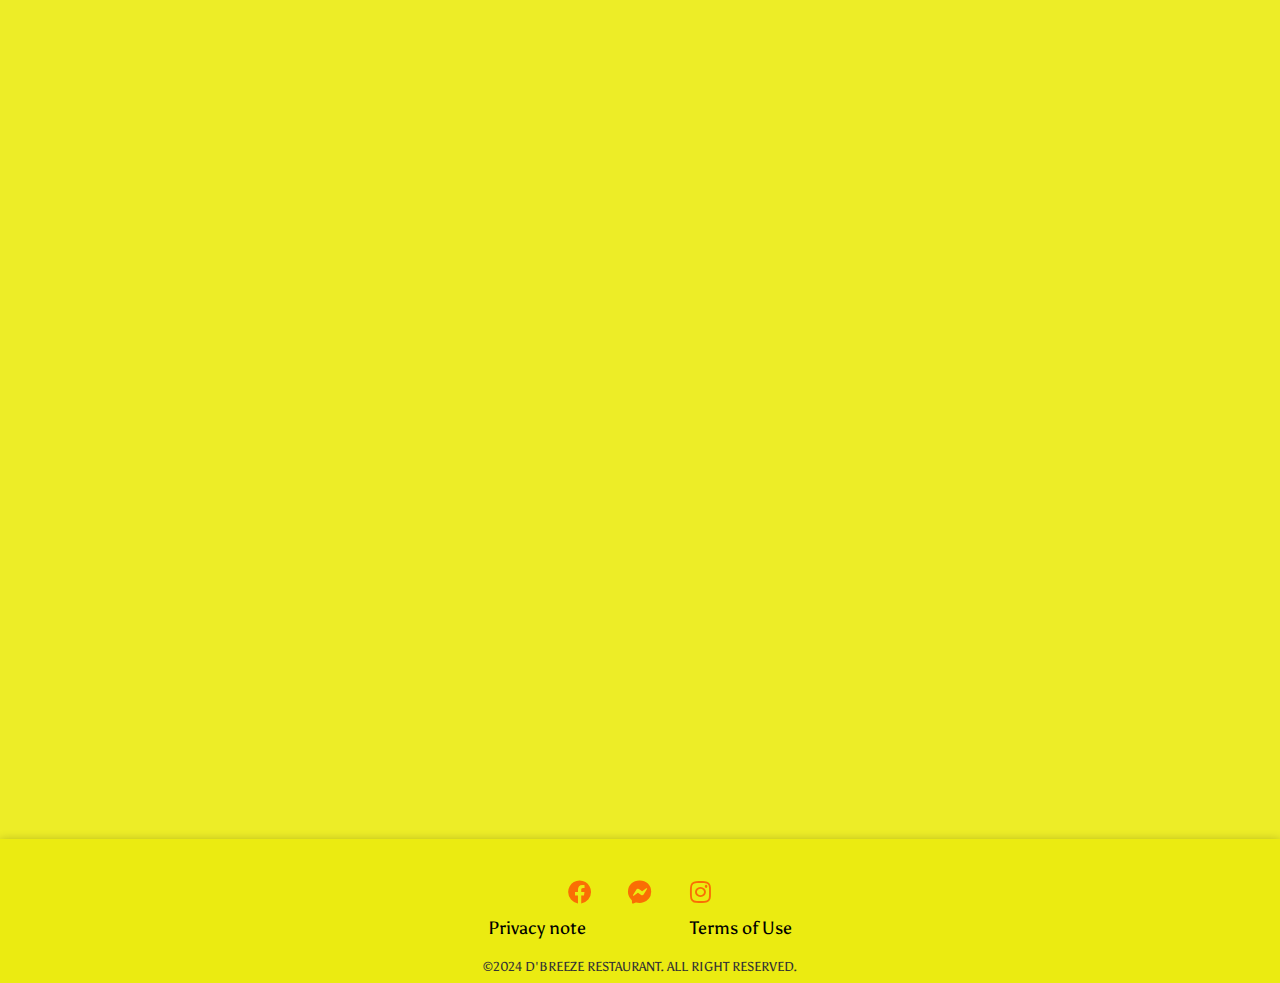
==== commit 286b7de8: "Add files via upload" ====
--- a/aboutus.html
+++ b/aboutus.html
@@ -49,7 +49,7 @@
             <ul class="nav-bar">
                 <li class="logo">
                     <a href="index.html"><img src="images/dbreezelogo.jpg.png" alt="Filipino-Arabic Restaurant"></a>
-                    <span class="restaurant-name">D'BREEZE RESTAURANT</span>
+                    <span class="restaurant-name">D'Breeze Restaurant</span>
                 </li>
                 <input type="checkbox" id="check">
                 <span class="menu">
--- a/aboutus.css
+++ b/aboutus.css
@@ -10,7 +10,7 @@
 
 body {
     font-family: 'Asul', sans-serif;
-    background-color: yellow;
+    background-color:rgba(235, 235, 15, 0.899);
     color: #333;
     line-height: 1.6;
     margin: 0;
@@ -23,7 +23,7 @@
     top: 0;
     left: 0;
     width: 100%;
-    background-color: yellow;
+    background-color:rgba(235, 235, 15, 0.899);
     z-index: 1000;
     box-shadow: 0 2px 5px rgba(0, 0, 0, 0.3);
 }
@@ -43,10 +43,19 @@
     list-style: none;
     position: relative;
     padding: 0px 20px;
-    background-color: yellow;
-
-}
-
+    background-color:rgba(235, 235, 15, 0.899);
+
+}
+.logo {
+    display: flex;
+    align-items: center;
+    gap: 10px;
+}
+.restaurant-name {
+    color: orangered;
+    font-size: 45px;
+    font-weight: bold;
+}
 .logo img {
     width: 100px;
     height: 100px;
@@ -113,18 +122,18 @@
     display: none;
 }
 
-@media(max-width: 610px) {
+@media(max-width: 610px), (max-width: 1310px) {
     .menu {
         flex-direction: column;
         align-items: center;
         justify-content: center;
-        width: 80%;
+        width: 55%;
         height: 100vh;
         position: fixed;
         top: 0;
         right: -100%;
         z-index: 100;
-        background-color: yellow;
+        background-color:rgba(223, 223, 33, 0.996);
         transition: all 0.2s ease-in-out;
         gap: 0px;
     }
@@ -145,7 +154,9 @@
     #check:checked~.menu {
         right: 0;
     }
-
+    .restaurant-name{
+        font-size: 20px;
+    }
 }
 
 
@@ -159,7 +170,7 @@
     padding: 15px;
     margin: 10px;
     border-radius: 50%;
-    background-color: yellow;
+    background-color:rgba(235, 235, 15, 0.899);
     color: orangered;
 }
 
@@ -169,12 +180,18 @@
         display: flex;
         color: orangered;
     }
+    .restaurant-name{
+        font-size: 20px;
+    }
 }
 
 @media(max-width: 1100px) {
     .socialIcons {
         display: flex;
         color: orangered;
+        .restaurant-name{
+            font-size: 20px;
+        }
     }
 }
 
@@ -193,22 +210,29 @@
     display: none;
     /* Hide the dropdown by default */
     position: absolute;
-    background-color: yellow;
+    background-color:rgba(213, 213, 15, 0.899);
     box-shadow: 0px 8px 16px 0px rgba(0, 0, 0, 0.2);
     z-index: 1;
     border-radius: 20px;
     margin-left: -50px;
-
+    backdrop-filter: blur(3px);
 }
 @media (max-width: 768px) {
-    .dropdown {
-        display: none;
-        background-color: none;
+    .dropdown ul li a {
+        display: hidden;
+        background-color: hidden;
         box-shadow: none;
     }
     .dropdown li a{
         display: none;
     }
+    .restaurant-name{
+        font-size: 20px;
+    }
+    li:hover .dropdown {
+            opacity: 0.01;
+    }
+
 }
 
 .dropdown li {
@@ -616,7 +640,8 @@
 
 .footer {
     padding: 5px 0;
-    background-color: yellow;
+    background-color:rgba(235, 235, 15, 0.899);
+    box-shadow: 0 2px 10px rgba(3, 3, 3, 0.3);
 }
 
 .footer .social {
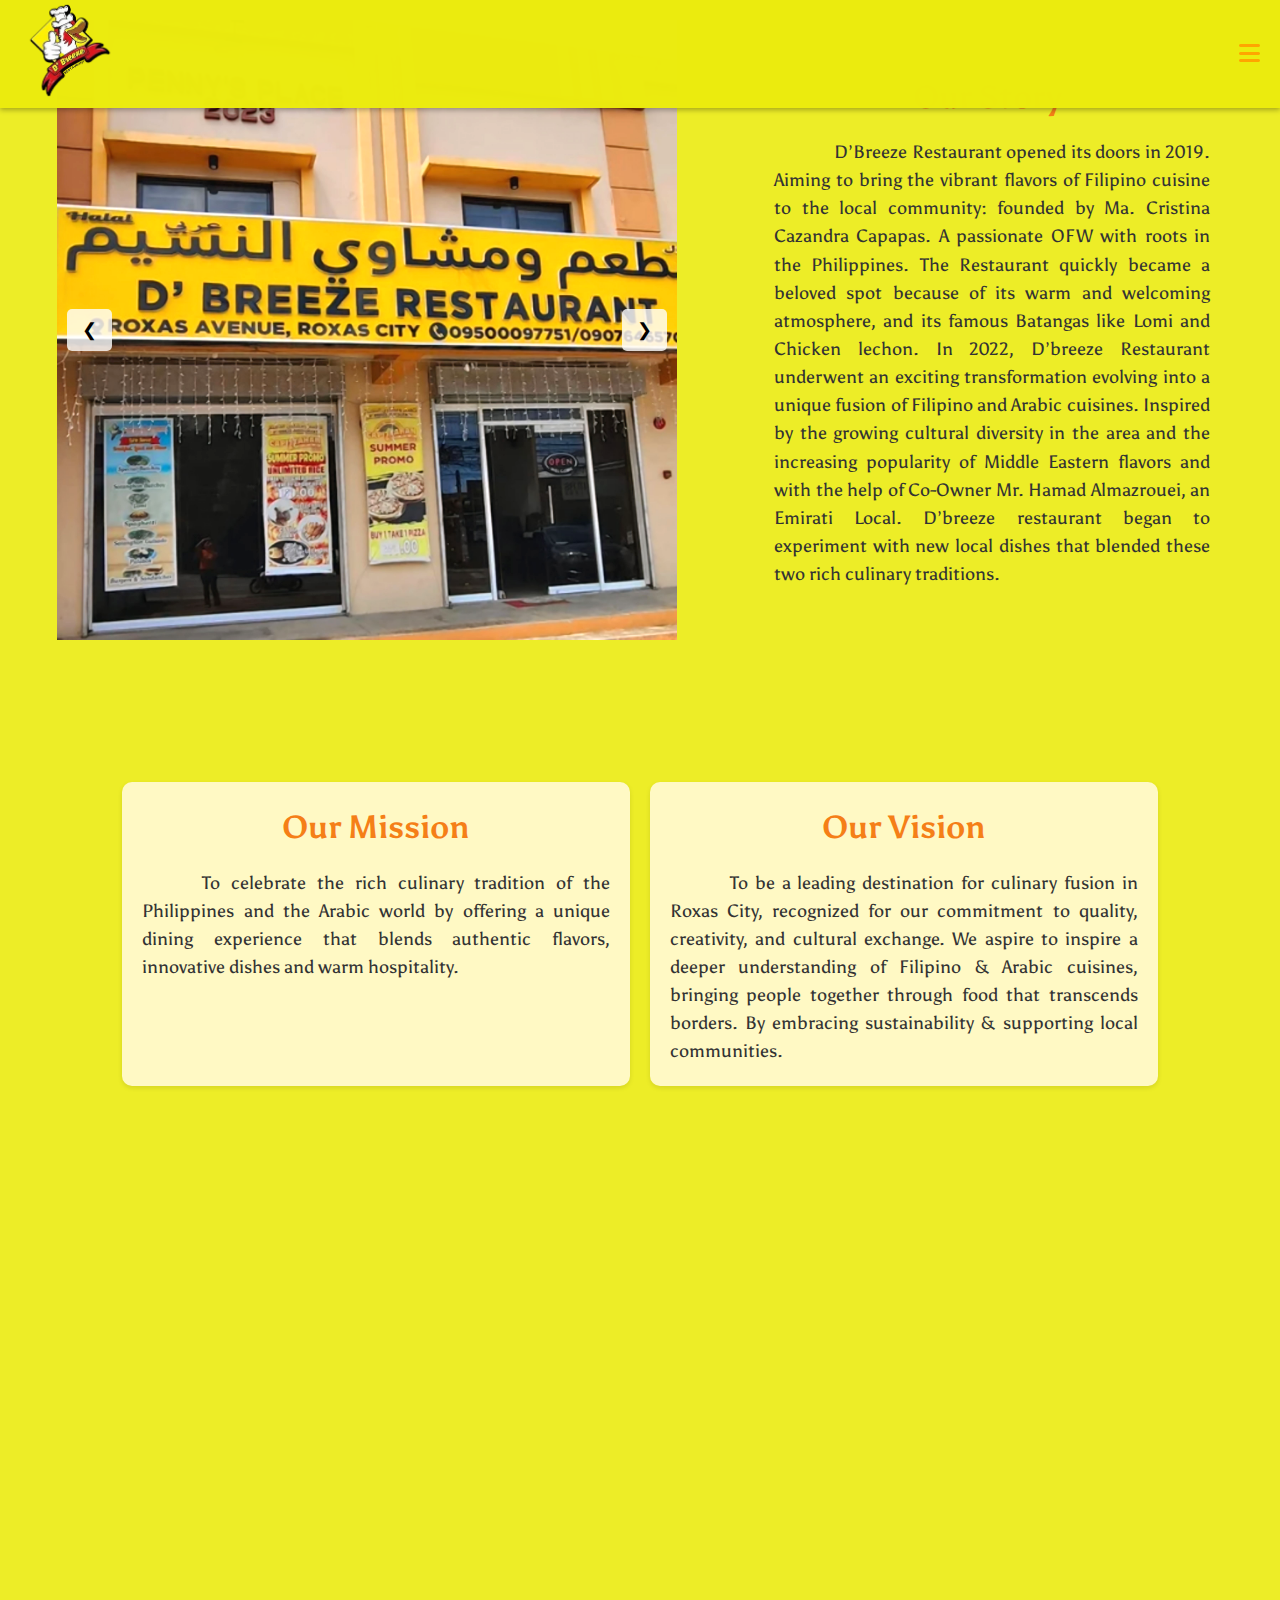
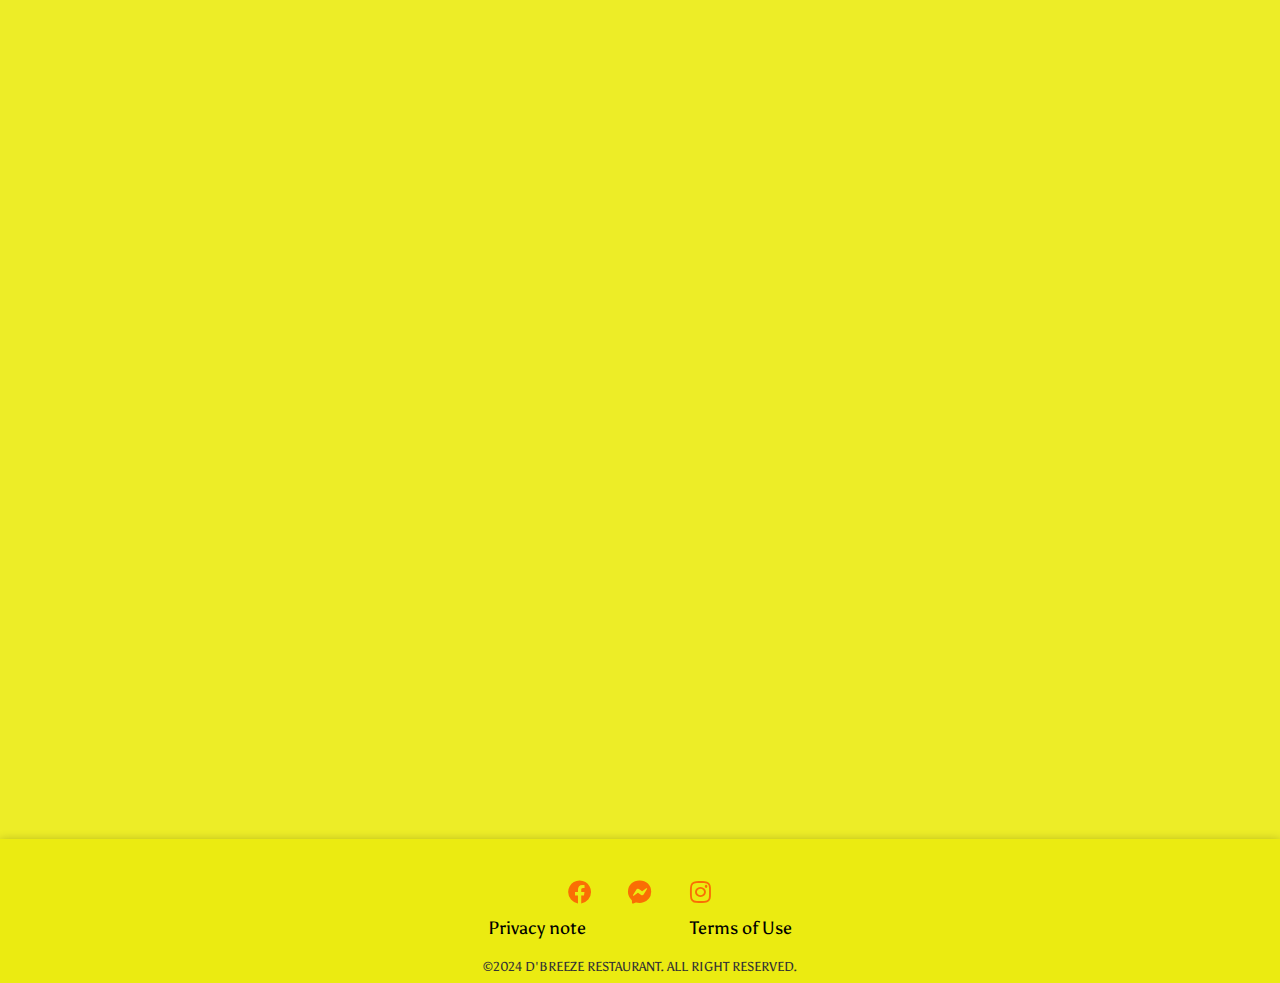
==== commit bd9d7e9f: "Add files via upload" ====
--- a/aboutus.html
+++ b/aboutus.html
@@ -49,7 +49,6 @@
             <ul class="nav-bar">
                 <li class="logo">
                     <a href="index.html"><img src="images/dbreezelogo.jpg.png" alt="Filipino-Arabic Restaurant"></a>
-                    <span class="restaurant-name">D'Breeze Restaurant</span>
                 </li>
                 <input type="checkbox" id="check">
                 <span class="menu">
--- a/aboutus.css
+++ b/aboutus.css
@@ -1,3 +1,5 @@
+@import url('https://fonts.googleapis.com/css2?family=Agbalumo&family=Great+Vibes&family=Milonga&family=Mirza:wght@400;500;600;700&family=Protest+Revolution&family=Ribeye+Marrow&family=Spicy+Rice&display=swap');
+
 * {
     padding: 0;
     margin: 0;
@@ -52,9 +54,10 @@
     gap: 10px;
 }
 .restaurant-name {
-    color: orangered;
-    font-size: 45px;
-    font-weight: bold;
+    font-family: "Milonga", serif;
+    color: rgb(221, 70, 15);
+    font-size: 35px;
+    font-weight: 550;
 }
 .logo img {
     width: 100px;
@@ -208,14 +211,13 @@
 /* dropdown */
 .dropdown {
     display: none;
-    /* Hide the dropdown by default */
     position: absolute;
-    background-color:rgba(213, 213, 15, 0.899);
+    background-color: rgba(237, 237, 26, 0.871);
     box-shadow: 0px 8px 16px 0px rgba(0, 0, 0, 0.2);
     z-index: 1;
     border-radius: 20px;
     margin-left: -50px;
-    backdrop-filter: blur(3px);
+    backdrop-filter: blur(5px);
 }
 @media (max-width: 768px) {
     .dropdown ul li a {
@@ -227,7 +229,7 @@
         display: none;
     }
     .restaurant-name{
-        font-size: 20px;
+       display: none;
     }
     li:hover .dropdown {
             opacity: 0.01;
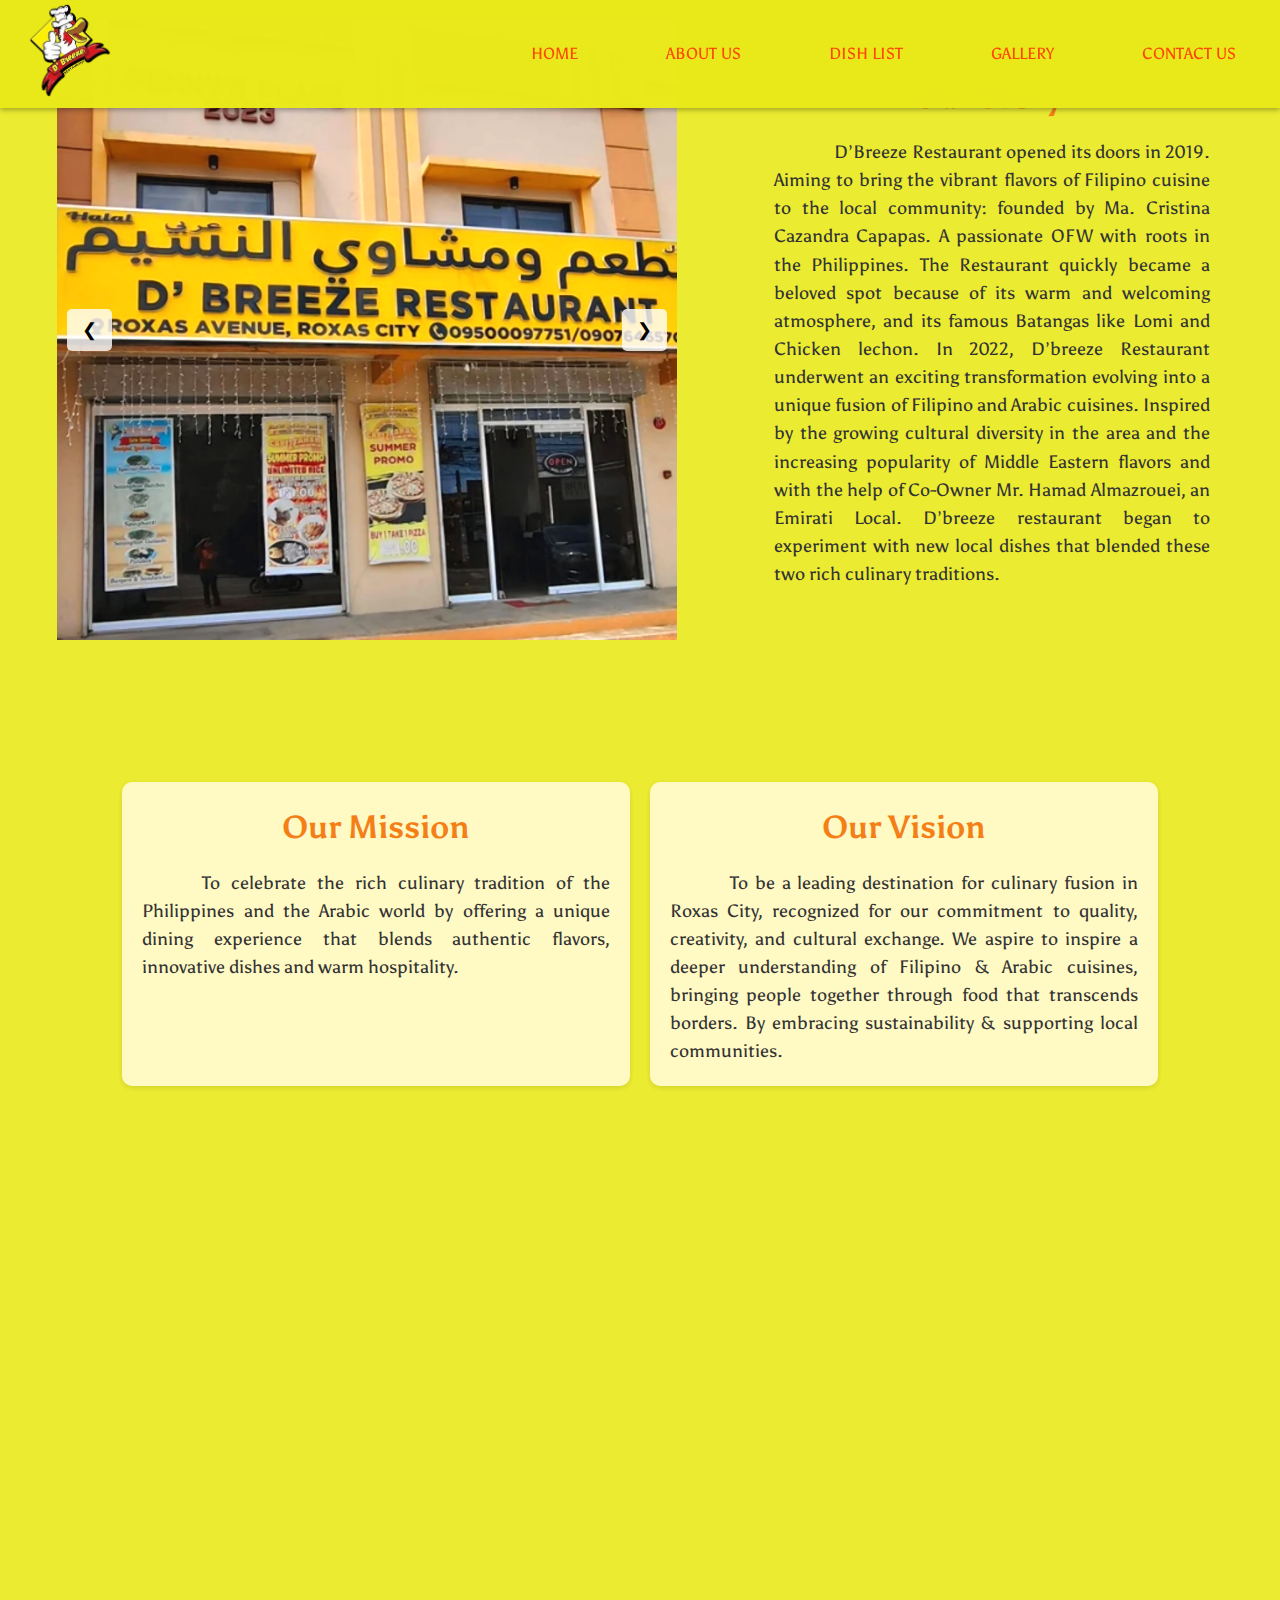
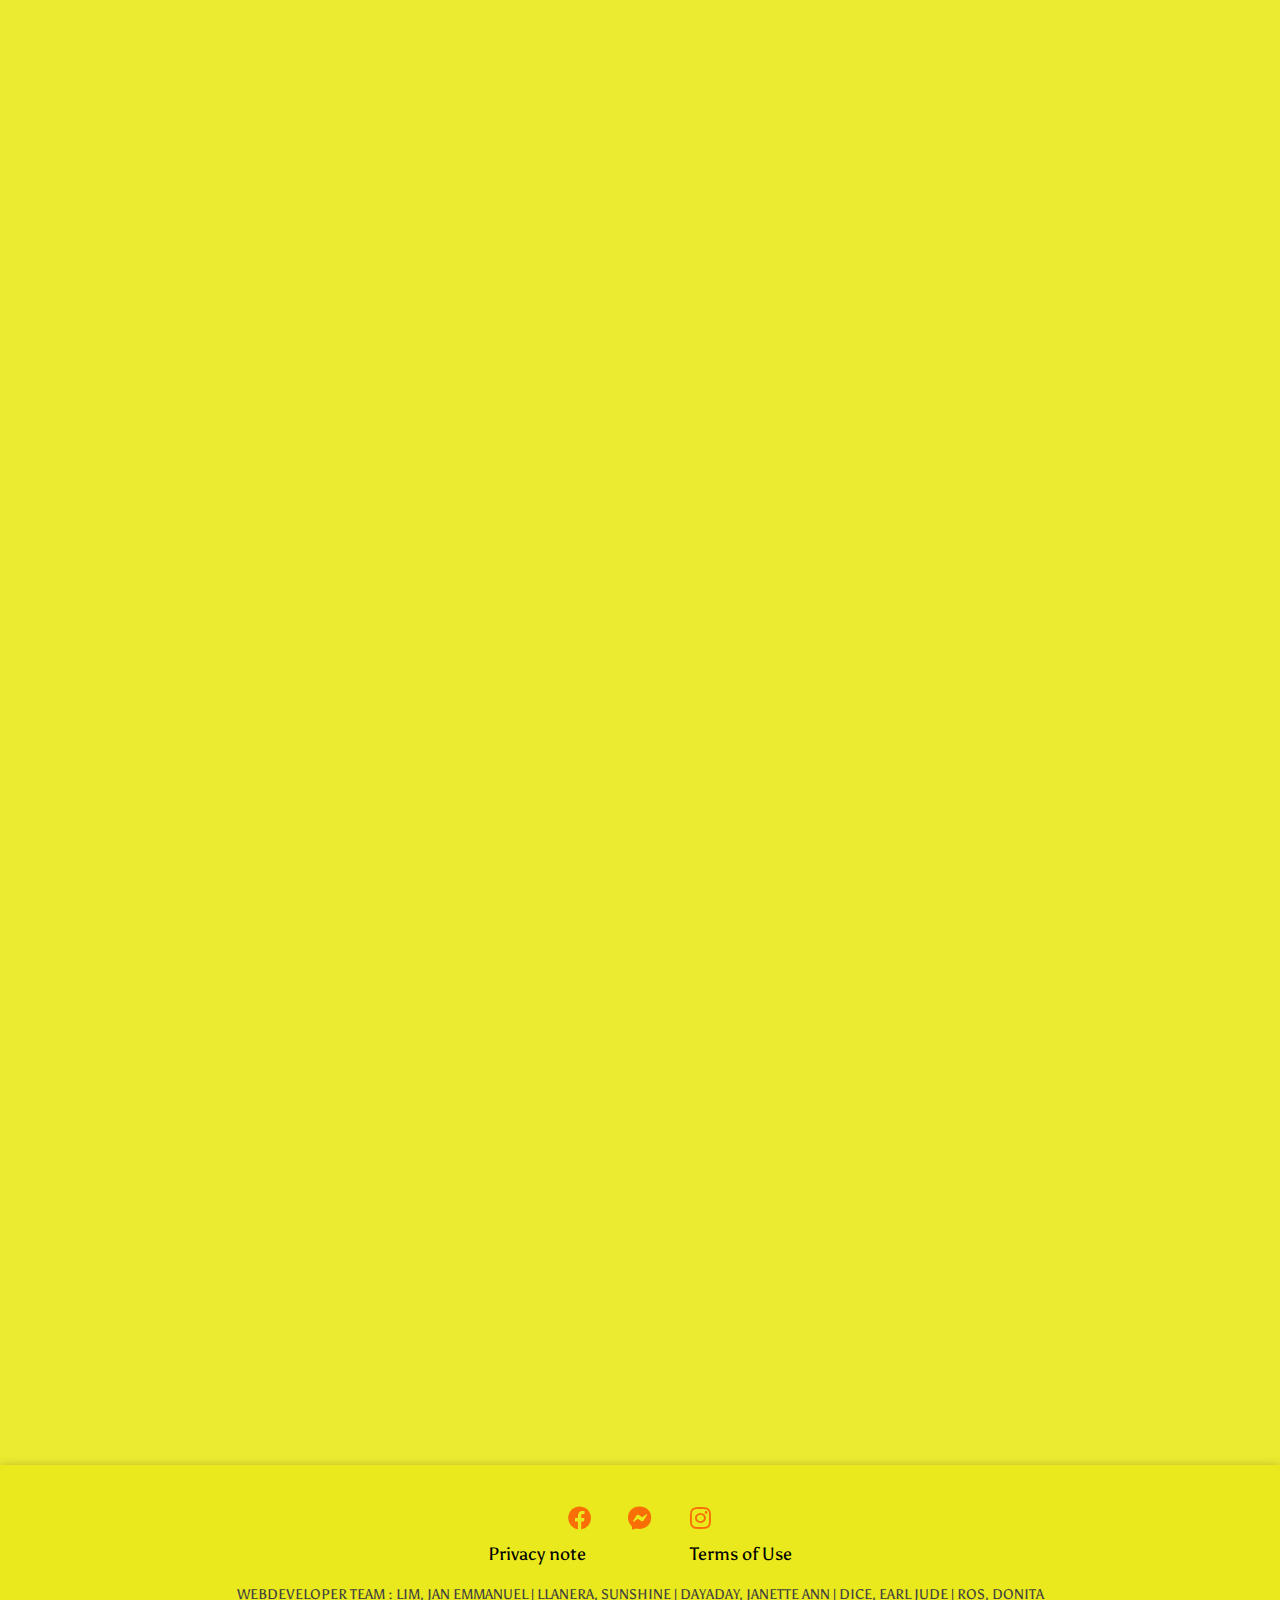
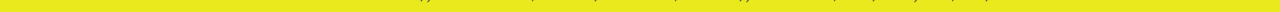
==== commit c710dc85: "Add files via upload" ====
--- a/aboutus.html
+++ b/aboutus.html
@@ -132,13 +132,14 @@
         </div>
     </section>
 
+    
     <hr id="values">
     <section class="mission-vision fade-in">
         <div class="column mission">
             <h2>Our Mission</h2>
             <p>To celebrate the rich culinary tradition of the Philippines and the Arabic world by offering a unique
                 dining experience that blends authentic flavors, innovative dishes and warm hospitality.</p>
-        </div>
+         </div>
         <div class="column vision">
             <h2>Our Vision</h2>
             <p>To be a leading destination for culinary fusion in Roxas City, recognized for our commitment to quality,
@@ -226,7 +227,7 @@
 
 
         <p class="copyright">
-            ©2024 D'BREEZE RESTAURANT. ALL RIGHT RESERVED.
+            WEBDEVELOPER TEAM : LIM, JAN EMMANUEL | LLANERA, SUNSHINE | DAYADAY, JANETTE ANN | DICE, EARL JUDE | ROS, DONITA
         </p>
 
     </section>
--- a/aboutus.css
+++ b/aboutus.css
@@ -1,4 +1,3 @@
-@import url('https://fonts.googleapis.com/css2?family=Agbalumo&family=Great+Vibes&family=Milonga&family=Mirza:wght@400;500;600;700&family=Protest+Revolution&family=Ribeye+Marrow&family=Spicy+Rice&display=swap');
 
 * {
     padding: 0;
@@ -12,7 +11,7 @@
 
 body {
     font-family: 'Asul', sans-serif;
-    background-color:rgba(235, 235, 15, 0.899);
+    background-color: rgba(233, 233, 27, 0.899);
     color: #333;
     line-height: 1.6;
     margin: 0;
@@ -25,7 +24,7 @@
     top: 0;
     left: 0;
     width: 100%;
-    background-color:rgba(235, 235, 15, 0.899);
+    background-color: rgba(233, 233, 27, 0.899);
     z-index: 1000;
     box-shadow: 0 2px 5px rgba(0, 0, 0, 0.3);
 }
@@ -45,19 +44,13 @@
     list-style: none;
     position: relative;
     padding: 0px 20px;
-    background-color:rgba(235, 235, 15, 0.899);
+    background-color: rgba(233, 233, 27, 0.899);
 
 }
 .logo {
     display: flex;
     align-items: center;
     gap: 10px;
-}
-.restaurant-name {
-    font-family: "Milonga", serif;
-    color: rgb(221, 70, 15);
-    font-size: 35px;
-    font-weight: 550;
 }
 .logo img {
     width: 100px;
@@ -125,7 +118,7 @@
     display: none;
 }
 
-@media(max-width: 610px), (max-width: 1310px) {
+@media(max-width: 610px) {
     .menu {
         flex-direction: column;
         align-items: center;
@@ -157,9 +150,6 @@
     #check:checked~.menu {
         right: 0;
     }
-    .restaurant-name{
-        font-size: 20px;
-    }
 }
 
 
@@ -173,7 +163,7 @@
     padding: 15px;
     margin: 10px;
     border-radius: 50%;
-    background-color:rgba(235, 235, 15, 0.899);
+    background-color: rgba(233, 233, 27, 0.899);
     color: orangered;
 }
 
@@ -183,18 +173,13 @@
         display: flex;
         color: orangered;
     }
-    .restaurant-name{
-        font-size: 20px;
-    }
+
 }
 
 @media(max-width: 1100px) {
     .socialIcons {
         display: flex;
         color: orangered;
-        .restaurant-name{
-            font-size: 20px;
-        }
     }
 }
 
@@ -212,7 +197,7 @@
 .dropdown {
     display: none;
     position: absolute;
-    background-color: rgba(237, 237, 26, 0.871);
+    background-color: rgba(233, 233, 27, 0.899);
     box-shadow: 0px 8px 16px 0px rgba(0, 0, 0, 0.2);
     z-index: 1;
     border-radius: 20px;
@@ -541,7 +526,7 @@
 
 
 
-/* Blurred Image Section */
+
 .blurred-image-section {
     position: relative;
     padding: 40px 20px;
@@ -554,10 +539,10 @@
     height: auto;
     border-radius: 8px;
     display: block;
-    /* Remove extra space below the image */
-}
-
-/* Text inside the image with black overlay */
+
+}
+
+
 .blurred-text1 {
     position: absolute;
     top: 50%;
@@ -565,7 +550,7 @@
     transform: translate(-50%, -50%);
     color: #f9f2f2;
     background-color: rgba(0, 0, 0, 0.6);
-    /* Slightly lighter black overlay */
+
     border-radius: 20px;
     padding: 20px;
     font-size: 1.5em;
@@ -573,12 +558,12 @@
     text-shadow: 2px 2px 4px rgba(0, 0, 0, 0.5);
     z-index: 100;
     width: 90%;
-    /* Make text width responsive */
+
 }
 
 .blurred-text1 h2 {
     font-size: 2.5em;
-    /* Slightly larger heading */
+
     margin-bottom: 15px;
 }
 
@@ -589,7 +574,7 @@
     text-indent: 60px;
 }
 
-/* Responsive Adjustments */
+
 @media (max-width: 768px),(max-width: 900px) {
     .blurred-text1 {
         font-size: 1.2em;
@@ -642,7 +627,7 @@
 
 .footer {
     padding: 5px 0;
-    background-color:rgba(235, 235, 15, 0.899);
+    background-color: rgba(233, 233, 27, 0.899);
     box-shadow: 0 2px 10px rgba(3, 3, 3, 0.3);
 }
 
@@ -741,8 +726,9 @@
 
 .footer .copyright {
     margin-top: 15px;
-    font-size: 13px;
-    text-align: center;
+    font-size: 14px;
+    text-align: center;
+    color: rgb(66, 63, 63);
 }
 
 /* Social Lines Section */
